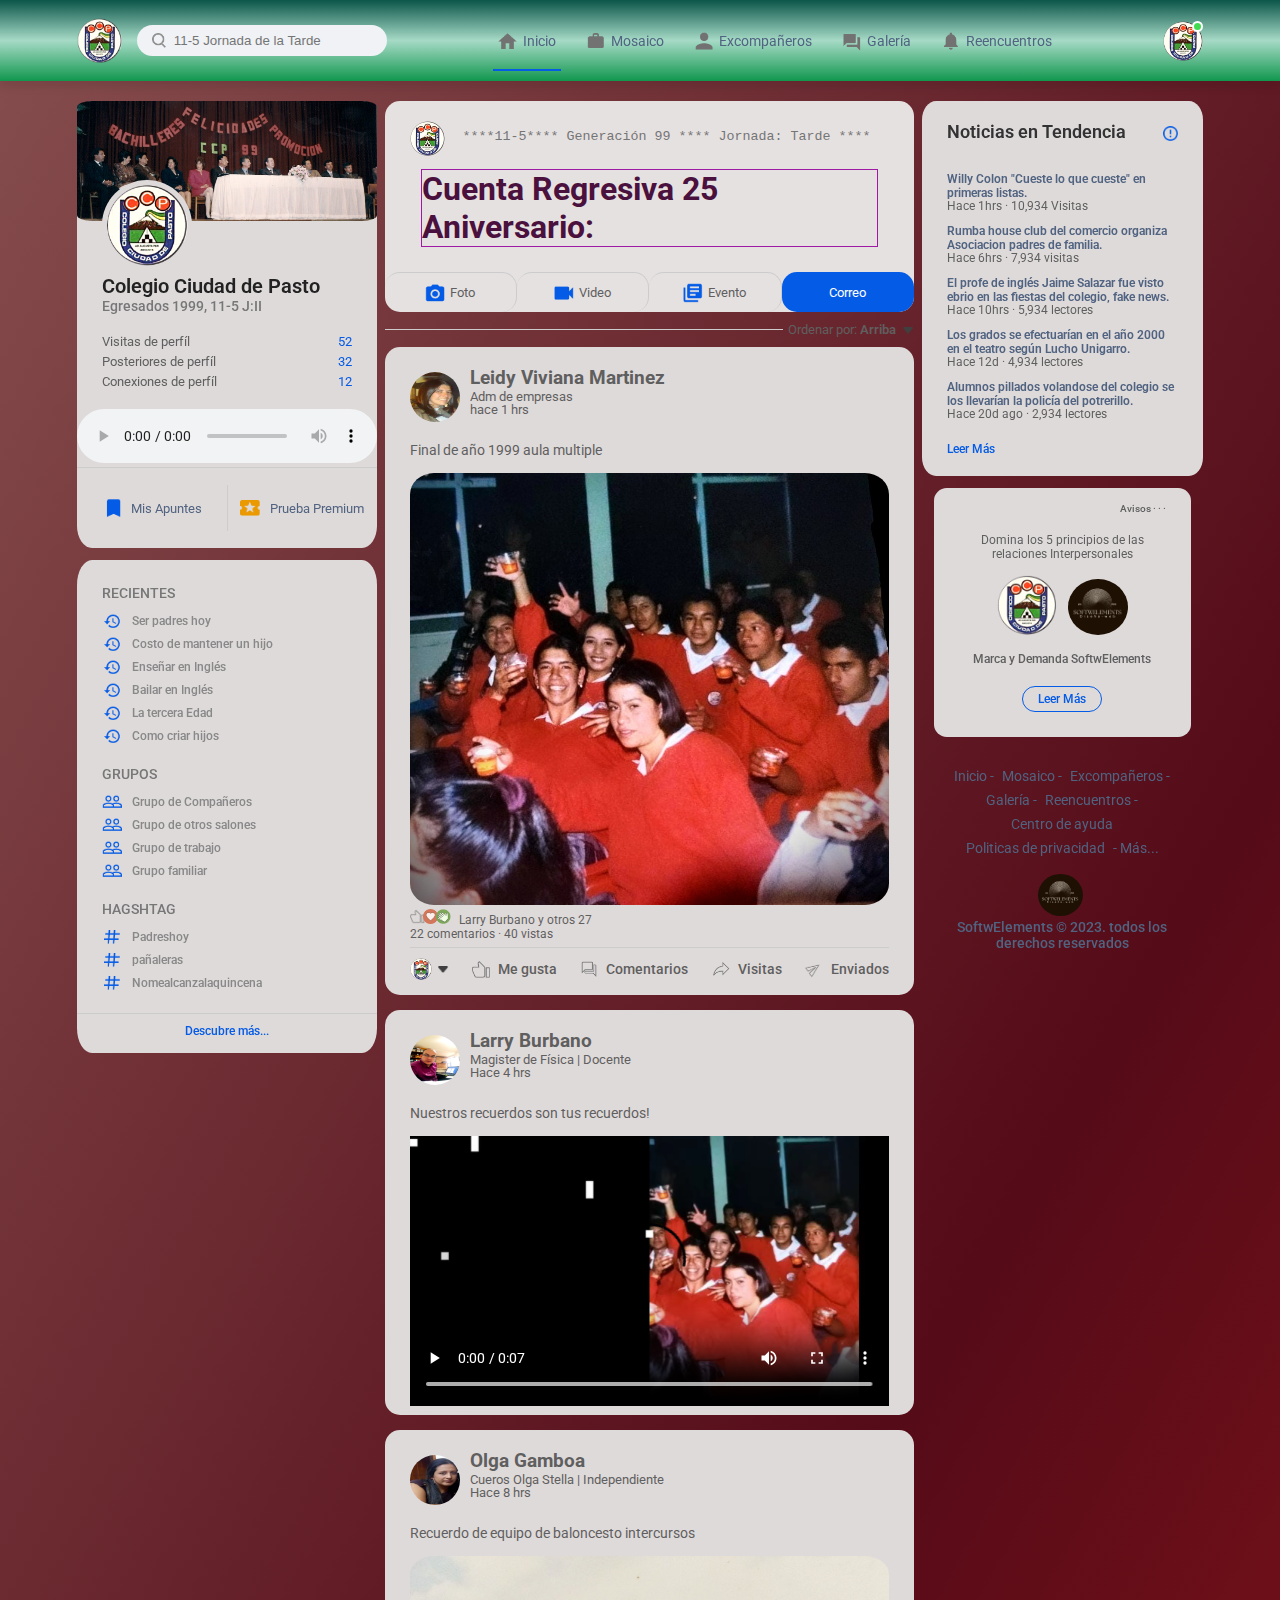
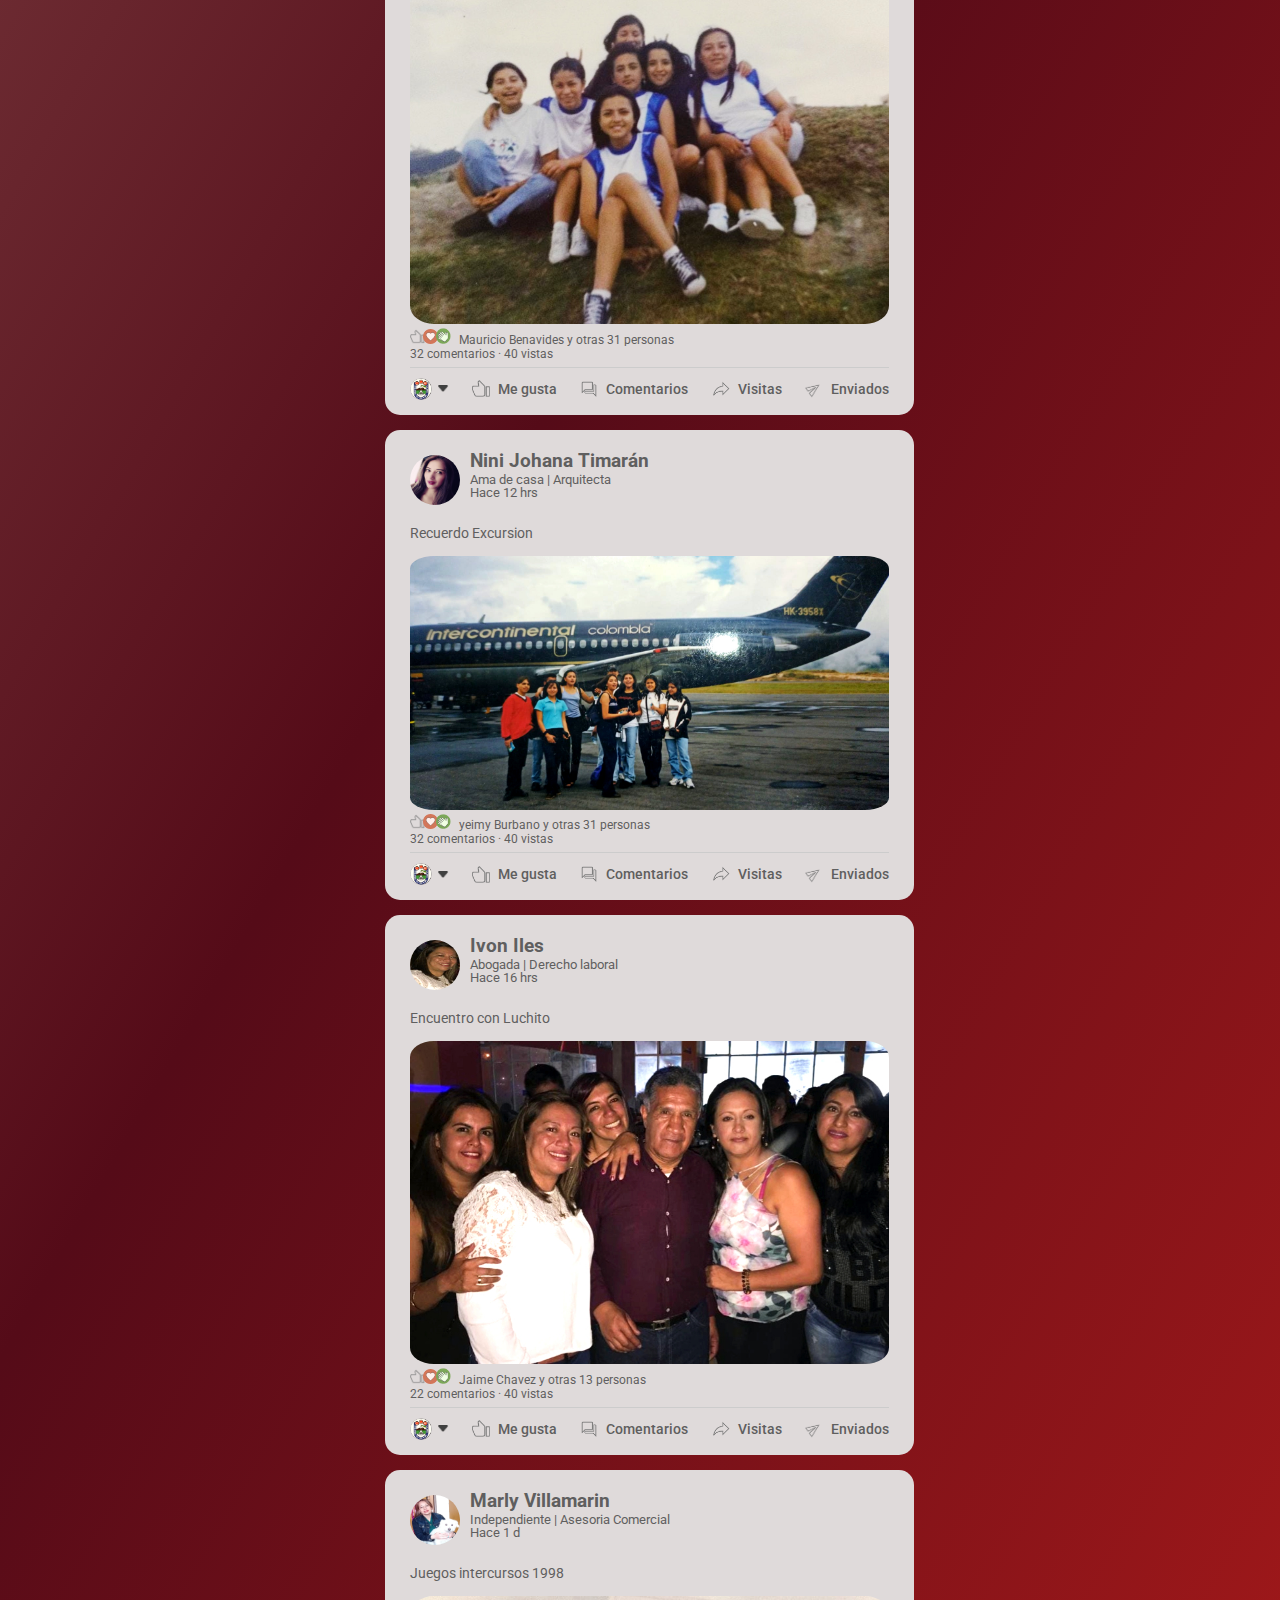
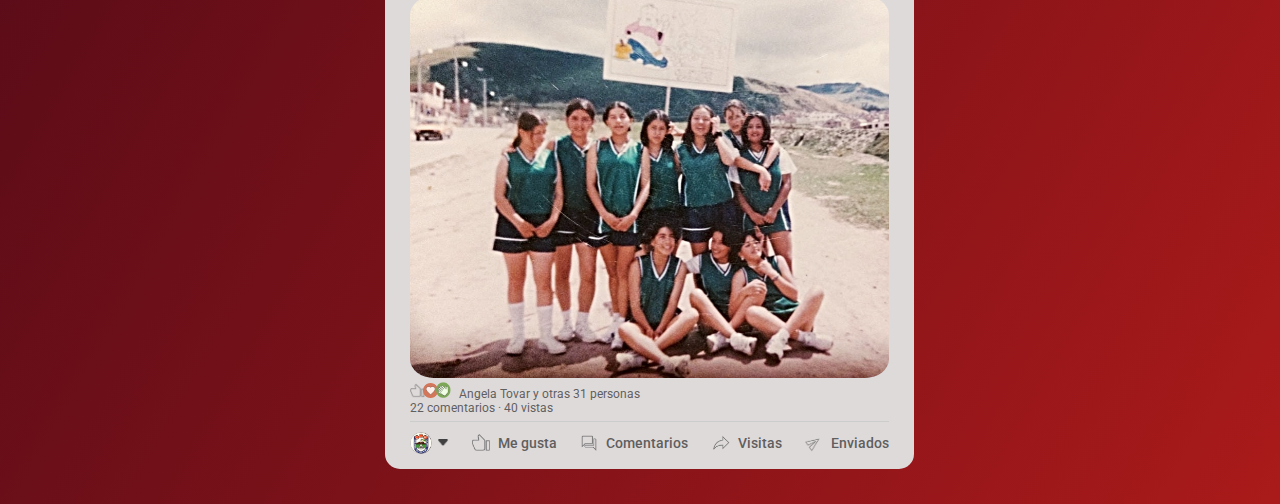
==== index.html @ 916ddb26 "Update index.html" ====
<!DOCTYPE html>
<html lang="es">
<head>
    <meta charset="UTF-8">
    <meta http-equiv="X-UA-Compatible" content="IE=edge">
    <meta name="viewport" content="width=device-width, initial-scale=1.0">
    <title>Egresados CCP'99</title>
    <link rel="icon" href="images/logoccp1.png">
    <link rel="stylesheet" href="style.css">
</head>
<body>
    
    <!------------inicio navegador--------->

    <nav class="navbar">
        <div class="navbar-left">
            <a href="index.html" class="logo"><img src="images/logoccp1.png"></a>

           <div class="search-box">
            <img src="icons/search.png">
            <input type="text" placeholder="11-5 Jornada de la Tarde">
           </div>

        </div>
        <div class="navbar-center">
            <ul>
                <li><a href="#" class="active-link"><img src="icons/home.png"><span>Inicio</span></a></li>
                <li><a href="mosaico.html"><img src="icons/jobs.png"><span>Mosaico</span></a></li>
                <li><a href="excompañeros.html"><img src="icons/network.png"><span>Excompañeros</span></a></li>
                <li><a href="galeria.html" ><img src="icons/message.png"><span>Galería</span></a></li>
                <li><a href="encuentros.html"><img src="icons/notification.png"><span>Reencuentros</span></a></li>
            </ul>
        </div>
        <div class="navbar-right">
            <div class="online">
                <img src="images/logoccp1.png" class="nav-profile-img" onclick="toogleMenu()">
            </div> 
        </div>

        <!----- profile-drop-down-menu------------------->

        <div class="profile-menu-wrap" id="profileMenu">
            <div class="profile-menu">
                <div class="user-info">
                    <img src="images/logoccp1.png">
                    <div>
                        <h3>Egresados CCP 1999</h3>
                        <a href="profile.html">Desarollador</a>
                    </div>
                </div>
                <hr>
                <a href="#" class="profile-menu-link">
                    <img src="icons/feedback.png">
                    <p>Dar una Opinión</p>
                    <span>></span>
                </a>
                <a href="#" class="profile-menu-link">
                    <img src="icons/setting.png">
                    <p>Configuración y Privacidad</p>
                    <span>></span>
                </a>
                <a href="#" class="profile-menu-link">
                    <img src="icons/help.png">
                    <p>Ayuda y Soporte</p>
                    <span>></span>
                </a>
                <a href="#" class="profile-menu-link">
                    <img src="icons/display.png">
                    <p>Diseño y Accesibilidad</p>
                    <span>></span>
                </a>
                <a href="https://www.google.com/webhp?hl=es-419&sa=X&ved=0ahUKEwje_rmX6YeAAxVogIQIHQovCtcQPAgI" class="profile-menu-link">
                    <img src="icons/logout.png">
                    <p>Salír</p>
                    <span>></span>
                </a>
            </div>
        </div>




    </nav>

    <!---------final de navegador-->

    <div class="container">

    <!---------left sidebar----------------------------------------------->    
        <div class="left-sidebar">
          <div class="sidebar-profile-box">
            <img src="images/Screenshot 2023-06-23 4.11.13 PM.png" width="100%">
            <div class="sidebar-profile-info">
                <img src="images/logoccp1.png">
                <h1>Colegio Ciudad de Pasto</h1>
                <h3>Egresados 1999, 11-5 J:II</h3>
                <ul>
                    <li> Visitas de perfíl <span>52</span></li>
                    <li> Posteriores de perfíl <span>32</span></li>
                    <li> Conexiones de perfíl <span>12</span></li>
                </ul>
            </div>

             <audio controls src="images/y2mate.com - Willie Colón  Cueste lo que cueste.mp3"></audio>

             

            <div class="sidebar-profile-link">
                <a href="#"> <img src="icons/items.png">Mis Apuntes</a>
                <a href="#"> <img src="icons/premium.png">Prueba Premium</a>
            </div>
          </div>
            <div class="sidebar-activity" id="sidebarActivity">
                <h3>RECIENTES</h3>
                <a href="#"> <img src="icons/recent.png">Ser padres hoy</a>
                <a href="#"> <img src="icons/recent.png">Costo de mantener un hijo</a>
                <a href="#"> <img src="icons/recent.png">Enseñar en Inglés</a>
                <a href="#"> <img src="icons/recent.png">Bailar en Inglés</a>
                <a href="#"> <img src="icons/recent.png">La tercera Edad</a>
                <a href="#"> <img src="icons/recent.png">Como criar hijos</a>
                <h3>GRUPOS</h3>
                <a href="#"> <img src="icons/group.png">Grupo de Compañeros</a>
                <a href="#"> <img src="icons/group.png">Grupo de otros salones</a>
                <a href="#"> <img src="icons/group.png">Grupo de trabajo</a>
                <a href="#"> <img src="icons/group.png">Grupo familiar</a>
                 <h3>HAGSHTAG</h3>
                 <a href="#"> <img src="icons/hashtag.png">Padreshoy</a>
                 <a href="#"> <img src="icons/hashtag.png">pañaleras</a>
                 <a href="#"> <img src="icons/hashtag.png">Nomealcanzalaquincena</a>
                 <div class="discover-more-link">
                    <a href="#">Descubre más...</a>
                 </div>
            </div>

            <p id="showMoreLink" onclick="toggleActivity()"> Mostrar Mas <b>+</b></p>

        </div>
      <!---------center content-----------------------------------------------> 

        <div class="main-content">
             
           <div class="create-post">
            <div class="create-post-input">
                <img src="images/logoccp1.png">
                <textarea rows="2" placeholder=" ****11-5**** Generación 99 **** Jornada: Tarde ****"></textarea>
            </div>


              <div class="clock">
            <h1>Cuenta Regresiva 25 Aniversario: <span id="clock"></span> </h1></div>
            

            <div class="create-post-links">
                <li><img src="icons/photo.png">Foto</li>
                <li><img src="icons/video.png">Video</li>
                <li><img src="icons/event.png">Evento</li>
                <li>Correo</li> 
            </div>
           </div>
           <div class="sort-by">
            <hr>
            <p>Ordenar por: <span>Arriba <img src="icons/down-arrow.png"></span></p>
           </div>

           <!-------------------Posteos--------------->

        <div class="post">
            <div class="post-author">
                <img src="images/Screenshot 2023-07-11 5.38.29 PM.png">
                <div>
                    <h3>Leidy Viviana Martinez</h3>
                    <small>Adm de empresas</small>
                    <small>hace 1 hrs</small>
                </div>
            </div>
            <p> Final de año 1999 aula multiple</p>
            <img src="galeria/IMG-20230705-WA0066 (1).jpg" width="100%" height="60%">
            <div class="post-stats">
                <img src="icons/thumbsup.png">
                <img src="icons/love.png">
                <img src="icons/clap.png">
                <span class="liked-users">Larry Burbano y otros 27</span>
                <div>
                    <span>22 comentarios &middot; 40 vistas</span>
                </div>
            </div>
            <div class="post-activity">
                <div>
                    <img src="images/logoccp1.png" class="post-activity-user-icon">
                    <img src="icons/down-arrow.png" class="post-activity-arrow-icon">
                </div>
                 <div class="post-activity-link">
                    <img src="icons/like.png">
                    <span>Me gusta</span>
                 </div>
                 <div class="post-activity-link">
                    <img src="icons/comment.png">
                    <span>Comentarios</span>
                 </div>
                 <div class="post-activity-link">
                    <img src="icons/share.png">
                    <span>Visitas</span>
                 </div>
                 <div class="post-activity-link">
                    <img src="icons/send.png">
                    <span>Enviados</span>
                 </div>
            </div>
        </div>


            <div class="post">
                <div class="post-author">
                    <img src="images/WhatsApp Image 2023-07-18 at 2.23.22 PM.jpeg">
                    <div>
                        <h3>Larry Burbano</h3>
                        <small> Magister de Física | Docente</small>
                        <small> Hace 4 hrs</small>
                    </div>
                </div>
                <p>Nuestros recuerdos son tus recuerdos!</p>
                <video src="images/bkJHKlkLCyo8UkdgCzE___1.mp4" controls loop width="100%" height="100%">
                <div class="post-stats">
                    <img src="icons/thumbsup.png">
                    <img src="icons/love.png">
                    <img src="icons/clap.png">
                    <span class="liked-users"> Mauricio Benavides y otras 31 personas</span> 
                    <div>
                        <span>32 comentarios &middot; 40 vistas</span>
                    </div> 
                </div>
    
                 <div class="post-activity">
                    <div>
                        <img src="images/logoccp1.png" class="post-activity-user-icon">
                        <img src="icons/down-arrow.png" class="post-activity-arrow-icon">
                    </div>
                     <div class="post-activity-link">
                        <img src="icons/like.png">
                        <span>Me gusta</span>
                     </div>
                     <div class="post-activity-link">
                        <img src="icons/comment.png">
                        <span>Comentarios</span>
                     </div>
                     <div class="post-activity-link">
                        <img src="icons/share.png">
                        <span>Visitas</span>
                     </div>
                     <div class="post-activity-link">
                        <img src="icons/send.png">
                        <span>Enviados</span>
                     </div>
                 </div>
                </div>




                <div class="post">
                    <div class="post-author">
                        <img src="images/Screenshot 2023-07-11 3.03.22 PM.png">
                        <div>
                            <h3>Olga Gamboa</h3>
                            <small> Cueros Olga Stella | Independiente</small>
                            <small> Hace 8 hrs</small>
                        </div>
                    </div>
                    <p>Recuerdo de equipo de baloncesto intercursos</p>
                    <img src="galeria/fotocurso.jpg" width="100%">
                    <div class="post-stats">
                        <img src="icons/thumbsup.png">
                        <img src="icons/love.png">
                        <img src="icons/clap.png">
                        <span class="liked-users"> Mauricio Benavides y otras 31 personas</span> 
                        <div>
                            <span>32 comentarios &middot; 40 vistas</span>
                        </div> 
                    </div>
        
                     <div class="post-activity">
                        <div>
                            <img src="images/logoccp1.png" class="post-activity-user-icon">
                            <img src="icons/down-arrow.png" class="post-activity-arrow-icon">
                        </div>
                         <div class="post-activity-link">
                            <img src="icons/like.png">
                            <span>Me gusta</span>
                         </div>
                         <div class="post-activity-link">
                            <img src="icons/comment.png">
                            <span>Comentarios</span>
                         </div>
                         <div class="post-activity-link">
                            <img src="icons/share.png">
                            <span>Visitas</span>
                         </div>
                         <div class="post-activity-link">
                            <img src="icons/send.png">
                            <span>Enviados</span>
                         </div>
                     </div>
                    </div>



                    <div class="post">
                        <div class="post-author">
                            <img src="images/Screenshot 2023-07-18 3.44.53 PM.png">
                            <div>
                                <h3>Nini Johana Timarán</h3>
                                <small> Ama de casa | Arquitecta</small>
                                <small> Hace 12 hrs</small>
                            </div>
                        </div>
                        <p> Recuerdo Excursion</p>
                        <img src="galeria/WhatsApp Image 2023-07-17 at 2.13.11 PM (1).jpeg" width="100%">
                        <div class="post-stats">
                            <img src="icons/thumbsup.png">
                            <img src="icons/love.png">
                            <img src="icons/clap.png">
                            <span class="liked-users"> yeimy Burbano y otras 31 personas</span> 
                            <div>
                                <span>32 comentarios &middot; 40 vistas</span>
                            </div> 
                        </div>
            
                         <div class="post-activity">
                            <div>
                                <img src="images/logoccp1.png" class="post-activity-user-icon">
                                <img src="icons/down-arrow.png" class="post-activity-arrow-icon">
                            </div>
                             <div class="post-activity-link">
                                <img src="icons/like.png">
                                <span>Me gusta</span>
                             </div>
                             <div class="post-activity-link">
                                <img src="icons/comment.png">
                                <span>Comentarios</span>
                             </div>
                             <div class="post-activity-link">
                                <img src="icons/share.png">
                                <span>Visitas</span>
                             </div>
                             <div class="post-activity-link">
                                <img src="icons/send.png">
                                <span>Enviados</span>
                             </div>
                         </div>
                        </div>
        
        




                <div class="post">
                    <div class="post-author">
                        <img src="images/Screenshot 2023-07-18 2.27.58 PM.png">
                        <div>
                            <h3>Ivon Iles</h3>
                            <small> Abogada | Derecho laboral</small>
                            <small>Hace 16 hrs</small>
                        </div>
                    </div>
                    <p> Encuentro con Luchito</p>
                    <img src="encuentros/luchoycompas.jpg" width="100%">
                    <div class="post-stats">
                        <img src="icons/thumbsup.png">
                        <img src="icons/love.png">
                        <img src="icons/clap.png">
                        <span class="liked-users"> Jaime Chavez y otras 13 personas</span>  
                        <div>
                            <span>22 comentarios &middot; 40 vistas</span>
                        </div>
                    </div>   
        
                     <div class="post-activity">
                        <div>
                            <img src="images/logoccp1.png" class="post-activity-user-icon">
                            <img src="icons/down-arrow.png" class="post-activity-arrow-icon">
                        </div>
                         <div class="post-activity-link">
                            <img src="icons/like.png">
                            <span>Me gusta</span>
                         </div>
                         <div class="post-activity-link">
                            <img src="icons/comment.png">
                            <span>Comentarios</span>
                         </div>
                         <div class="post-activity-link">
                            <img src="icons/share.png">
                            <span>Visitas</span>
                         </div>
                         <div class="post-activity-link">
                            <img src="icons/send.png">
                            <span>Enviados</span>
                         </div>
                     </div>
                    </div>


                    <div class="post">
                        <div class="post-author">
                            <img src="images/Screenshot 2023-07-11 11.09.49 AM.png">
                            <div>
                                <h3>Marly Villamarin</h3>
                                <small>Independiente | Asesoria Comercial</small>
                                <small> Hace 1 d</small>
                            </div>
                        </div>
                        <p> Juegos intercursos 1998</p>
                        <img src="galeria/IMG-20230628-WA0031 (1).jpg" width="100%">
                        <div class="post-stats">
                            <img src="icons/thumbsup.png">
                            <img src="icons/love.png">
                            <img src="icons/clap.png">
                            <span class="liked-users"> Angela Tovar y otras 31 personas</span>  
                            <div>
                                <span>22 comentarios &middot; 40 vistas</span>
                            </div>
                        </div>
                         <div class="post-activity">
                            <div>
                                <img src="images/logoccp1.png" class="post-activity-user-icon">
                                <img src="icons/down-arrow.png" class="post-activity-arrow-icon">
                            </div>
                             <div class="post-activity-link">
                                <img src="icons/like.png">
                                <span>Me gusta</span>
                             </div>
                             <div class="post-activity-link">
                                <img src="icons/comment.png">
                                <span>Comentarios</span>
                             </div>
                             <div class="post-activity-link">
                                <img src="icons/share.png">
                                <span>Visitas</span>
                             </div>
                             <div class="post-activity-link">
                                <img src="icons/send.png">
                                <span>Enviados</span>
                             </div>
                         </div>
                        </div>


        </div>




        <!---------right sidebar-----------------------------------------------> 
        <div class="right-sidebar">

          <div class="sidebar-news">
            <img src="icons/more.png" class="info-icon">
            <h3> Noticias en Tendencia </h3>
            <a href="#"> Willy Colon "Cueste lo que cueste" en primeras listas.</a>
            <span>Hace 1hrs &middot; 10,934 Visitas</span>

            <a href="#"> Rumba house club del comercio organiza Asociacion padres de familia. </a>
            <span> Hace 6hrs &middot; 7,934 visitas</span>

            <a href="#">El profe de inglés Jaime Salazar fue visto ebrio en las fiestas del colegio, fake news. </a>
            <span> Hace 10hrs &middot; 5,934 lectores</span>

            <a href="#"> Los grados se efectuarían en el año 2000 en el teatro según Lucho Unigarro.</a>
            <span>Hace 12d &middot; 4,934 lectores</span>

            <a href="#"> Alumnos pillados volandose del colegio se los llevarían la policía del potrerillo.</a>
            <span> Hace 20d ago &middot; 2,934 lectores</span>

            <a href="#" class="read-more-link">Leer Más</a>
          </div>

          <div class="sidebar-adq">
            <small>Avisos &middot; &middot; &middot; </small>
            <p>Domina los 5 principios de las relaciones Interpersonales</p>
            <div>
                <img src="images/logoccp1.png">
                <img src="images/Logosoftwelements.png">
            </div>
            <b>Marca y Demanda SoftwElements</b>
            <a href="#" class="ad-link">Leer Más</a>
          </div>

          <div class="sidebar-useful-links">
            <a href="index.html">Inicio -</a>
            <a href="mosaico.html">Mosaico -</a>
            <a href="excompañeros.html">Excompañeros -</a>
            <a href="galeria.html">Galería -</a>
            <a href="encuentros.html">Reencuentros -</a>
            <a href="#">Centro de ayuda</a>
            <a href="#">Politicas de privacidad </a>
            <a href="#">- Más...</a>

            <div class="copyright-msg">
               <a href="profile.html"> <img src="images/Logosoftwelements.png">
                <p>SoftwElements &#169; 2023. todos los derechos reservados</p></a>
            </div>
          </div>

        </div>

    </div>

    <script src="main.js"></script>

    <script>
        let profileMenu = document.getElementById("profileMenu");
        function toogleMenu(){
            profileMenu.classList.toggle("open-menu");
        }
    </script>

    <script>
        let sideActivity = document.getElementById("sidebarActivity");
        let moreLink = document.getElementById("showMoreLink");

        function toggleActivity(){
            sideActivity.classList.toggle("open-activity");

            if (sideActivity.classList.contains("open-activity")){
                moreLink.innerHTML = "Mostrar menos <b>-</b>";
            }else{
                moreLink.innerHTML = "Mostrar mas <b>+</b>";
            }
        }
    </script>

    
</body>
</html>
---- style.css ----
@import url('https://fonts.googleapis.com/css2?family=Caramel&family=Caveat:wght@400;600;700&family=Charm:wght@400;700&family=Dancing+Script:wght@400;500;600;700&family=Montserrat:ital,wght@1,400;1,500;1,600;1,700&family=Pinyon+Script&family=Poppins:ital,wght@0,200;0,300;0,400;0,500;0,700;1,800&family=Roboto:wght@100;300;400;500;700;900&display=swap');

*{
    margin: 0;
    padding: 0;
    box-sizing: border-box;
}

body{
    background-image: url(./images/logoccp.png);
    background-position: center center;
    background-repeat: no-repeat;
    background-attachment: fixed;
    background: linear-gradient(120deg, rgb(134, 78, 78), rgb(85, 11, 24), rgb(170, 26, 26));
    color: #5f5f5f;
    font-family: 'Roboto', sans-serif;
}

a{
    text-decoration: none;
    color: #5f5f5f;
}

/* ---------- navegador inicio------------------------------------------------------------------------------*/

.navbar{
    display: flex;
    align-items: center;
    justify-content: space-between;
    background: linear-gradient(180deg,  rgb(11, 85, 73), rgb(166, 218, 198), rgb(17, 151, 78));
    /*background: #60ad80;*/
    padding: 6px 6%;
    position: sticky;
    z-index: 100;
    box-shadow: 0 5px 10px rgba(0, 0, 0, 0.1);
}

.logo img{
    width: 45px;
    margin-right: 15px;
    display: block;
}

.navbar-center ul li{
    display: inline-block;
    list-style: none;
}

.navbar-center ul li a{
    display: flex;
    align-items: center;
    font-size: 14px;
    margin: 5px 8px;
    padding-right: 5px;
    position: relative;
}
.navbar-center ul li a img{
    width: 30px;
}

.navbar-center ul li a::after{
    content: '';
    width: 0;
    height: 2px;
    background: #045be6;
    position: absolute;
    bottom: -15px;
    transition: width 0.3s;
}

.navbar-center ul li a:hover::after,
.navbar-center ul li a.active-link::after
{
    width: 100%;
}

.nav-profile-img{
    width: 40px;
    border-radius: 50%;
    display: block;
    cursor: pointer;
    position: relative;
}

.online{
    position: relative;
}

.online::after{
    content: '';
    width: 7px;
    height: 7px;
    border: 2px solid #fff;
    border-radius: 50%;
    right: 0;
    top: 0;
    background: #41db51;
    position: absolute;
}

.search-box{
    background: #f0f2f5;
    width: 250px;
    border-radius: 20px;
    display: flex;
    align-items: center;
    padding: 0 15px;
}

.navbar-left{
    display: flex;
    align-items: center;
}

.search-box img{
    width: 14px;
}

.search-box input{
    width: 100%;
    background: transparent;
    padding: 8px;
    outline: none;
    border: 0;
}

/*   --------navegador final------------------------------------------------------------------------*/


.container{
    padding: 20px 6%;
    display: flex;
    flex-wrap: wrap;
    justify-content: space-between;
}

/*------------ left-sidebar--------------------------------------------------------------------------*/

.left-sidebar{
    flex-basis: 25%;
    align-self: flex-start;
    position: sticky;
    top: 15px;
    
}
.sidebar-profile-box{
    background: #dfdada;
    border-radius: 5%;
}
.sidebar-profile-info{
    padding: 0 25px;
}
.sidebar-profile-info img{
    width: 90px;
    border-radius: 50%;
    background: #dfdada;
    padding: 4px;
    margin-top: -45px;
}
.sidebar-profile-info h1{
    font-size: 20px;
    font-weight: 600;
    color: #222;
}
.sidebar-profile-info h3{
    font-size: 14px;
    font-weight: 500;
    color: #777;
}
.sidebar-profile-info ul{
    list-style: none;
    margin: 20px 0;
}
.sidebar-profile-info ul li{
    width: 100%;
    margin: 5px 0;
    font-size: 13px;
}
.sidebar-profile-info ul li span{
    float: right;
    color: #045be6;
}
.sidebar-profile-link{
    display: flex;
    align-items: center;
    border-top: 1px solid #ccc;
    
}
.sidebar-profile-link a:hover{
    background: #999191;
    border-radius: 15px;
}
.sidebar-profile-link a{
    flex-basis: 50%;
    display: flex;
    align-items: center;
    justify-content: center;
    padding: 15px 0;
    font-size: 13px;
    border-left: 1px solid #ccc;
}
.sidebar-profile-link a:first-child{
    border-left: 0;
}
.sidebar-profile-link a img{
    width: 20px;
    margin-right: 10px;
}
.sidebar-activity{
    background: #dfdada;
    padding: 5px 25px;
    margin: 12px 0;
    border-radius: 5%;
}
.sidebar-activity h3{
    color: #777;
    font-size: 14px;
    font-weight: 500;
    margin: 20px 0 10px;
}
.sidebar-activity a{
    display: flex;
    align-items: center;
    font-size: 12px;
    font-weight: 500;
    color: #888;
    margin: 3px 0;
}
.sidebar-activity a img{
    width: 20px;
    margin-right: 10px;
}
.discover-more-link{
border-top: 1px solid #ccc;
text-align: center;
margin-top: 20px;
margin-left: -25px;
margin-right: -25px;
}
.discover-more-link a{
    color: #045be6;
    display: inline-block;
    margin: 10px 0;
}


/* ----------right-sidebar-------------------------------------------------------------------------------*/

.right-sidebar{
    flex-basis: 25%;
    align-self: flex-start;
    position: sticky;
    top: 15px;
    
}
.sidebar-news{
    border-radius: 5%;
    background: #dfdada;
    padding: 10px 25px;
}
.info-icon{
    width: 15px;
    float: right;
    margin-top: 15px; 
}
.sidebar-news h3{
    font-size: 18px;
    font-weight: 600;
    color: #333;
    margin: 10px 0 30px;
}
.sidebar-news a{
    display: block;
    font-size: 12px;
    font-weight: 600;
    margin-top: 10px;
    margin-bottom: -5px;
}
.sidebar-news span{
    font-size: 12px;
}
.sidebar-news .read-more-link{
color: #045be6;
font-weight: 500;
margin: 20px 0 10px;
}
.sidebar-adq{
    background: #dfdada;
    padding: 15px 25px;
    text-align: center;
    margin: 12px;
    font-size: 12px;
    border-radius: 5%;
}
.sidebar-adq img{
    width: 60px;
    border-radius: 50%;
    margin: 4px;
}
.sidebar-adq small{
    float: right;
    font-weight: 500;
}
.sidebar-adq p{
    margin-top: 30px;
    margin-bottom: 10px;
}
.sidebar-adq b{
    display: block;
    font-weight: 500;
    margin-top: 10px;
}
.ad-link{
    display: inline-block;
    border: 1px solid #045be6;
    border-radius: 30px;
    padding: 5px 15px;
    color: #045be6;
    font-weight: 500;
    margin: 20px auto 10px;
}
.ad-link:hover{
    background:#045be6 ;
    color: #fff;
}
.sidebar-useful-links{
    padding: 15px 25px;
    text-align: center;
}
.sidebar-useful-links a{
    display: inline-block;
    font-size: 14px;
    margin: 4px 2px;
}
.copyright-msg{
    display: flex;
    align-items: center;
    justify-content: center;
    font-size: 12px;
    margin-top: 10px;
    font-weight: 500;
}
.copyright-msg img{
width: 45px;
margin-right: 3px;
border-radius: 50%;
}

/* ---------- main-content ---------------------------------------------------------------------*/

.main-content{
    flex-basis: 47%;
}
.create-post{
    background: #e6e1e1;
    border-radius: 15px;
}
.create-post-input{
    padding: 20px 25px 10px;
    display: flex;
    align-items: flex-start;
}
.create-post .clock{
    align-items: center;
    justify-content: center;
    margin-left: 36px; 
    margin-right: 36px; 
    color: rgb(75, 17, 62);
    margin-bottom: 25px;
    border: 1px solid #a019a5;
}

.create-post .clock h1 span{
       margin-left: 45px;
       align-items: center;
       justify-content: center;
       color: #361717;
}
.create-post-input img{
    width: 35px;
    border-radius: 50%;
    margin-right: 10px;
}
.create-post-input textarea{
    width: 100%;
    border: 0;
    outline: 0;
    resize: none;
    background: transparent;
    margin-top: 8px;
}
::placeholder{
    font-weight: 500;
}
.create-post-links{
    display: flex;
    align-items: flex-start;
}
.create-post-links li{
    list-style: none;
    border-top: 1px solid #ccc;
    border-right: 1px solid #ccc;
    flex-basis: 25%;
    height: 40px;
    font-size: 13px;
    display: flex;
    align-items: center;
    justify-content: center;
    cursor: pointer;
    border-radius: 15px;
}
.create-post-links li img{
    width: 20px;
    height: 20px;
    margin-right: 5px;
}
.create-post-links li:last-child{
    background: #045be6;
    color: #fff;
    border-top: 0;
    border-right: 0;
    border-radius: 15px;
}
.create-post-links li:hover{
    background: #045be6;
    color: #fff;
}
.sort-by{
    display: flex;
    align-items: center;
    margin: 10px 0;
}
.sort-by hr{
    flex: 1;
    border: 0;
    height: 1px;
    background: #ccc;
}
.sort-by p{
    font-size: 13px;
    padding-left: 5px;
}
.sort-by p span{
    font-weight: 600;
    cursor: pointer;
}
.sort-by p span img{
    width: 12px;
    margin-left: 3px;
}
.post{
    background: #dfdada;
    padding: 20px 25px 5px;
    margin: 5px 0 15px;
    border-radius: 15px;
}
.post-author{
    display: flex;
    align-items: flex-start;
    margin-bottom: 20px;
}
.post-author img{
    height: 50px;
    width: 50px;
    border-radius: 60%;
    margin-right: 10px;
    margin-top: 5px;
}
.post-author video{
    height: 50px;
    width: 50px;
    border-radius: 60%;
    margin-right: 10px;
    margin-top: 5px;
}
.post-author h1{
    font-size: 18px;
    font-weight: 600;
    color: #333;
}
.post-author small{
    display: block;
    margin-bottom: -2px;
}
.post p{
    font-size: 14px;
    margin-bottom: 15px;
}
.post-stats{
    display: wrap;
    /*flex-wrap: wrap;*/
    align-items: center;
    justify-content: space-between;
    font-size: 12px;
    border-bottom: 1px solid #ccc;
    padding-bottom: 6px;
}
.post-stats div{
    display: flex;
    align-items: center;
}
.post-stats img{
    width: 15px;
    margin-right: -5px;
}
.liked-users{
    margin-left: 10px;
}
.post-activity{
    display: flex;
    align-items: center;
    justify-content: space-between;
    padding: 10px 0;
    font-size: 14px;
    font-weight: 500;
}
.post-activity div{
    display: flex;
    align-items: center;
}
.post-activity-user-icon{
    width: 22px;
    border-radius: 50%;
}
.post-activity-arrow-icon{
    width: 12px;
    margin-left: 5px;
}
.post-activity-link img{
    width: 18px;
    margin-right: 8px;
}
/* ----------Profile-drop-down-menu--------------------------------------------------------------------*/


.profile-menu-wrap{
    position: absolute;
    top: 100%;
    right: 5%;
    width: 320px;
    max-height: 0;
    overflow: hidden;
    transition: max-height 0.5s;
}

.profile-menu-wrap.open-menu{
    max-height: 400px;
}

.profile-menu{
    background: #202020;
    background: #dfdada;
    padding: 20px;
    margin: 10px;
    border-radius: 5%;
}
.user-info{
    display: flex;
    align-items: center;
}
.user-info img{
    width: 50px;
    border-radius: 50%;
    margin-right: 15px;
}
.user-info h3{
    font-weight: 500;
    margin-bottom: -7px;
}
.user-info a{
    color: #5b759e;
    font-size: 13px;
    margin-top: 6px;
    margin-right: 5px;
}
.profile-menu hr{
    border: 0;
    height: 1px;
    width: 100%;
    background: #fff;
    margin: 15px 0 10px;
}
.profile-menu-link{
    display: flex;
    align-items: center;
    color: #615d5d;
    margin: 12px 0;
    font-size: 14px;
}
.profile-menu-link p{
    width: 100%;
}
.profile-menu-link img{
    width: 35px;
    border-radius: 50%;
    margin-right: 15px;
}


/* ---------------Profile--page-----------------------*/

.profile-main{
    flex-basis: 73%;
}
.profile-sidebar{
    flex-basis: 25%;
    align-self: flex-start;
    position: sticky;
    top: 73px;
    
}
.profile-container{
    background: #dfdada;
    border-radius: 30px;
}
.profile-container-inner{
    padding: 0 4% 10px;
}
.profile-pic{
    width: 150px;
    border-radius: 50%;
    margin-top: -75px;
    padding: 5px;
    background: #dfdada;
}
.profile-container h1{
    font-size: 28px;
    font-weight: 600;
    color: #222;
}
.profile-container b{
    font-weight: 500;
}
.profile-container p{
    margin-top: 5px;
}
.profile-container p a{
    color: #045be6;
    font-weight: 500;
}
.mutual-connection{
    display: flex;
    align-items: center;
    margin: 20px 0;
    
}
.mutual-connection img{
    width: 30px;
    border-radius: 50%;
    margin-right: 5px;
}
.profile-btn{
    margin: 20px 0;
}
.profile-btn a{
    display: inline-flex;
    align-items: center;
    background: #e4e6eb;
    padding: 6px 15px;
    border-radius: 4px;
    margin-right: 10px;
    border: 1px solid #777;
}
.profile-btn a img{
    width: 18px;
    margin-right: 5px;
}
.profile-btn .primary-btn{
background: #045be6;
background: #dfdada;
border: 1px solid #777;
}
.profile-btn a:hover{
    background: #045be6;
    color: #fff;
}
.profile-descripcion{
    background: #dfdada;
    padding: 20px 4% 30px;
    margin: 12px 0;
    border-radius: 15px;
}
.profile-descripcion h2{
    color: #333;
    margin: 10px 0 20px;
    font-weight: 600;
}
.see-more-link{
    display: block;
    text-align: right;
    font-size: 15px;
}
.profile-desc-row{
    display: flex;
    align-items: flex-start;
    margin:  20px 0;
}
.profile-desc-row img{
    width: 50px;
    margin-right: 25px;
    margin-top: 5px;
}
.profile-desc-row div{
    width: 100%;
}
.profile-desc-row h3{
    font-size: 18px;
    font-weight: 600;
    color: #333;
}
.profile-desc-row b{
    display: block;
    font-weight: 500;
    font-size: 15px;
}
.profile-desc-row p{
    margin-top: 15px;
}
.profile-desc-row hr{
    border: 0;
    border-bottom: 1px solid #999;
    margin: -1px;
    margin-top: 5px;
}
.experience-link{
    display: flex;
    align-items: center;
    justify-content: center;
    padding-top: 20px;
    font-weight: 500;
}
.experience-link img{
    width: 20px;
    margin-left: 8px;
}
.skills-btn{
    display: inline-block;
    margin: 10px 5px;
    padding: 6px 18px;
    border: 1px solid #777;
    border-radius: 30px;
    font-size: 12px;
    font-weight: 500;
}
.language-btn{
    display: inline-block;
    margin: 10px 5px;
    padding: 6px 18px;
    background: #e4e6eb;
    font-size: 12px;
    font-weight: 500; 
}

/*---------profile-right-sidebar--------------------------*/

.profile-sidebar .sidebar-adq{
    margin: 0;
}
.sidebar-people{
    background: #dfdada;
    padding: 15px 25px;
    margin: 12px 0;
    font-size: 12px;
    margin-top: 0;
    border-radius: 10px;
}
.sidebar-people h3{
    font-size: 16px;
    font-weight: 600;
    margin: 10px 0 20px;
}
.sidebar-people-row{
    display: flex;
    align-items: flex-start;
    margin: 6px 0;
    margin-top: 10px;
}
.sidebar-people-row img{
    width: 40px;
    border-radius: 50%;
    margin-right: 8px;
    margin-top: 5px;
}
.sidebar-people-row h2{
    font-weight: 500;
    font-size: 16px;
}
.sidebar-people-row a{
    display: inline-block;
    margin: 10px 0;
    padding: 5px 25px;
    border: 1px solid #5f5f5f;
    border-radius: 30px;
    font-weight: 500;
}
.sidebar-people-row a:hover{
    background: #045be6;
    color: #fff;
}
.profile-footer{
    padding: 0 6% 30px;
}
.profile-footer .sidebar-useful-links{ 
    align-items: center;
    text-align: center;
    padding: 0;
}
.profile-footer {
    justify-content: flex-start;
}
.copyright-msg{
    display: flex;
    align-items: center;
    justify-content: center;
    font-size: 12px;
    margin-top: 10px;
    font-weight: 500;
}
.copyright-msg img{
width: 45px;
margin-right: 3px;
border-radius: 50%;
}

#showMoreLink{
    display: none;
}

/*---------------mosaico---------------*/

.mosaico{
    border: 5px solid #534b02;
    justify-content: flex-start;
    margin-bottom: 50px;
    margin-top: 15px;
    border-radius: 10px;
}

.mosaico a{
    color: #3c5174;
    text-align: center;
    align-items: center;
    font-size: 12px;
}

.titulo-mosaico{
    display: grid;
    place-items: center;
    color: #3b0f24;
}
.galeria{
   display: grid;
   grid-template-columns: repeat(auto-fit,minmax(240px, 1fr));
   
}
.galeria img{
    cursor: pointer;
    margin-top: 30px;
    margin-left: 5px;
    height: 250px;
    width: 200px;
    border: groove 7px rgb(58, 45, 12);
    transition: .2s linear;
}
.galeria img:hover{
    transform: scale(1.1);
}

/*-----------Excompa-------------------------------------*/

.titulo-mosaico2, a{
    display: grid;
    place-items: center;
    color: #506380;
    margin-bottom: 12px;
    margin-top: 12px;
}
img{
    width: 100%;
    height: 100%;
    border-radius: 5%;
}
.row{
    display: flex;
    padding: 15px;
    margin-top: 15px;
    margin-bottom: 15px;
}
.column{
    flex: 25%;
    padding: 15px;
    
}
.column img{
    margin-top: 5px;
    transition: .2s linear;
    margin-bottom: 10px;
}
.column img:hover{
    transform: scale(1.1); 
}

/*------galeria responsive--------*/

.row .pop-image{
    position: fixed;
    top: 0; left: 0;
    background: rgba(0,0,0,.9);
    height: 100%;
    width: 100%;
    z-index: 100;
    display: none;
}
.row .pop-image span{
    position: absolute;
    top: 0;
    right: 35px;
    font-size: 60px;
    /*font-weight: bolder;*/
    color: #fff;
    cursor: pointer;
}
.row .pop-image img{
    position: absolute;
    top: 50%;
    left: 50%;
    transform: translate(-50%, -50%);
    border: 2px solid #a09e9e;
    border-radius: 10%;
    width: 800px;
    object-fit: cover;
}


/*--------------------logo circular profile------------*/


.circlep {
    position: relative;
    width: 210px;
    height: 210px;
    border-radius: 50%;
    background-color: rgba(37, 18, 1, 0.904);
    display: flex;
    justify-content: center;
    align-items: center;
    margin-bottom: 15px;
    margin-left: 340px;
}

.logop {
    position: absolute;
    width: 150px;
    height: 150px;
    background: url(images/Logosoftwelements.png);
    background-size: cover;
    border-radius: 50%;
}

.textp {
    font-family: consolas;
    color: rgb(253, 245, 248);
    position: absolute;
    width: 100%;
    height: 100%;
    animation: rotateText 10s linear infinite;
}

@keyframes rotateText{
    0%{
        transform: rotate(360deg);
    }
    100%{
        transform: rotate(0deg);
    }
}

.textp span {
position: absolute;
left: 50%;
font-size: 1.2em;
transform-origin: 0 100px;
}



/* ---------------Media Query pantalla chica-------------------*/

@media (max-width:780px) {
    .row .pop-image img{
        width: 75%;
        height: 40%;
    }
}


@media only screen and (max-width: 600px){
    .search-box{
        background: transparent;
        width: auto;
        padding: 0;
    }
    .search-box input{
        width: 0;
        padding: 0;
    }
    .navbar-center ul li a span{
        display: none;
    }
    .navbar-center ul li a{
        padding-right: 0;
        margin: 5px;
    }
    .nav-profile-img{
        width: 30px;
    }
    .container{
        padding: 15px 3%;
    }
    .left-sidebar, .right-sidebar{
        flex-basis: 100%;
        position: relative;
        top: unset;
    }
    .main-content {
        flex-basis: 100%;
    }
    .clock{
        font-size: 8px;
        margin-bottom: 10px;
    }
    .post-stats div{
        margin: 2px 0;
    }
    .post-activity-link span{
        display: none;
    }
    .post-activity-link img{
        margin-right: 0;
    }
    .profile-main, .profile-sidebar{
        flex-basis: 100%;
    }
    .profile-container{
        font-size: 14px;
    }
    .profile-pic{
        width: 100px;
        margin-top: -50px;
    }
    .profile-descripcion{
        font-size: 14px;
    }
    #showMoreLink{
        display: block;
        width: fit-content;
        margin: 10px auto;
        font-size: 14px;
        cursor: pointer;
    }
    .sidebar-activity{
        display: none;
    }
    .sidebar-activity.open-activity{
        display: block;
    }
     .column {
        width: 25px;
        font-size: 8px;
     }
     .circlep{
        margin: 15%;
     }
    
}
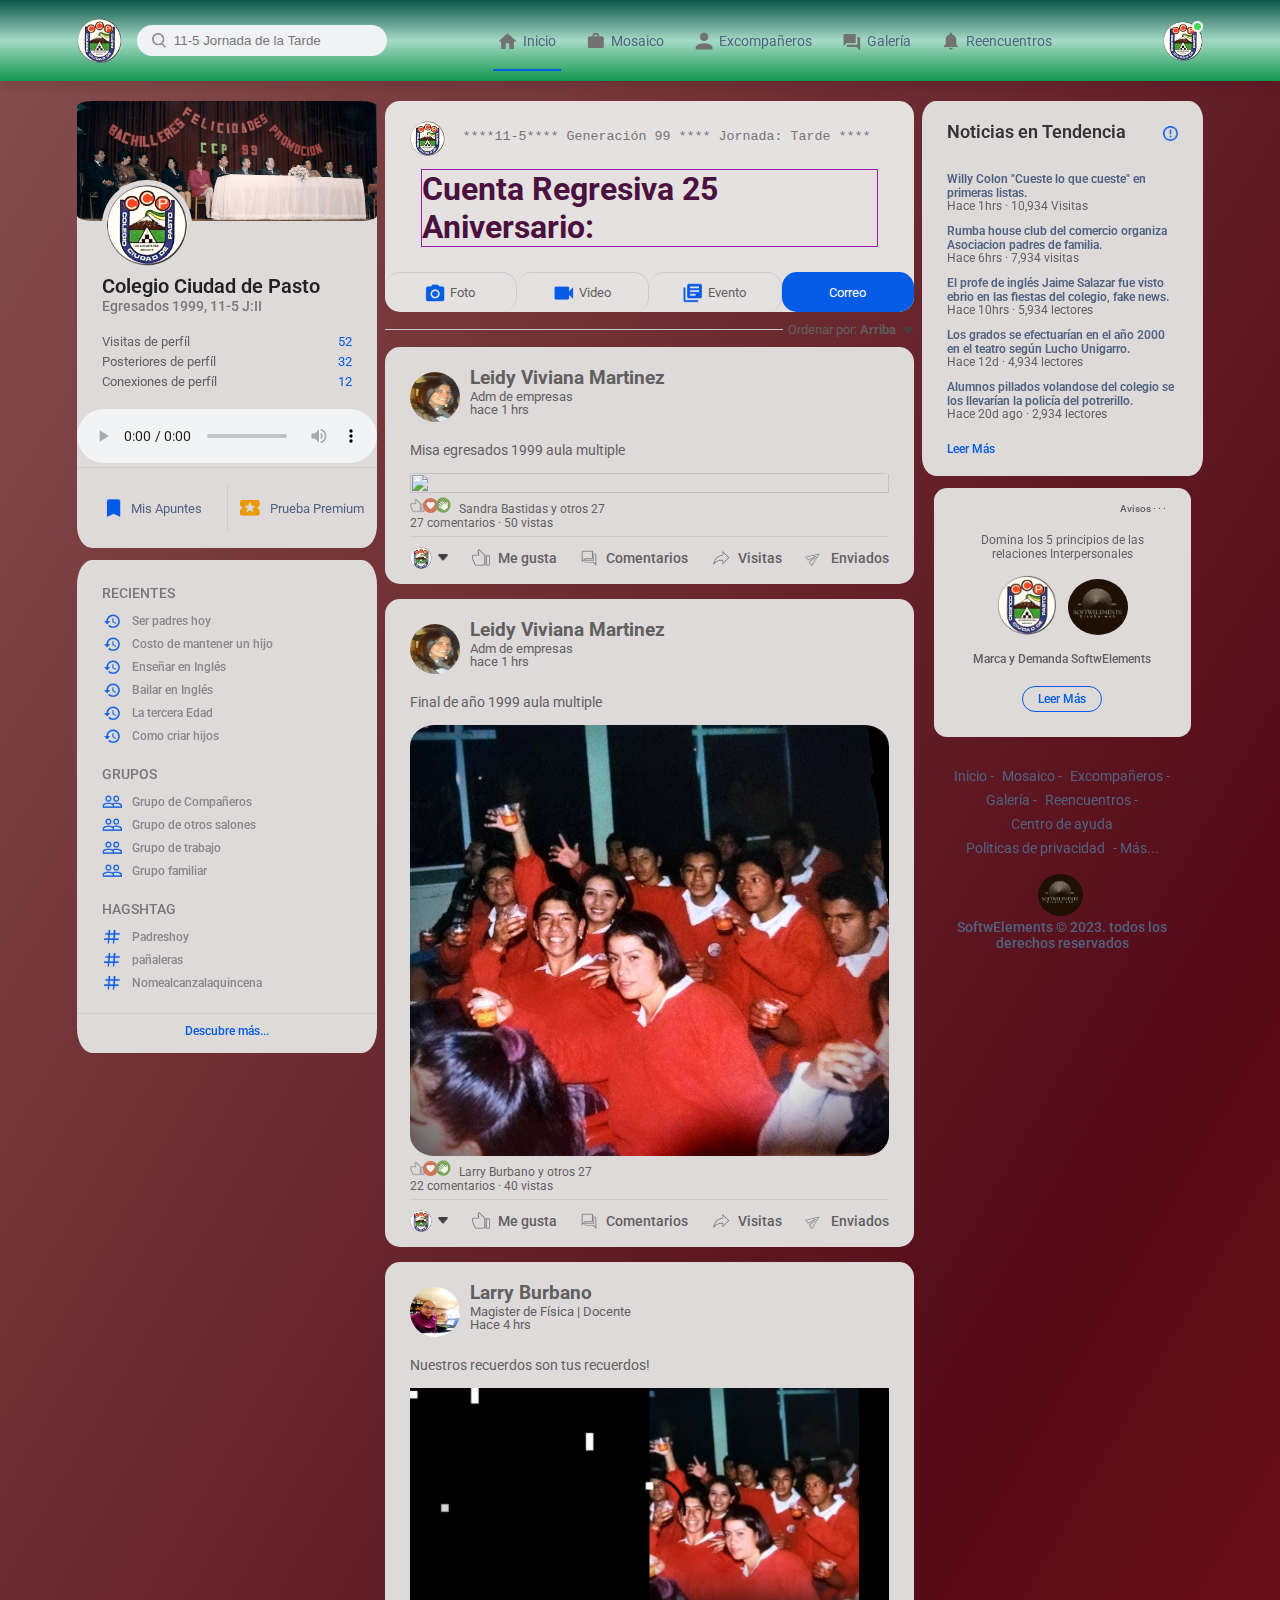
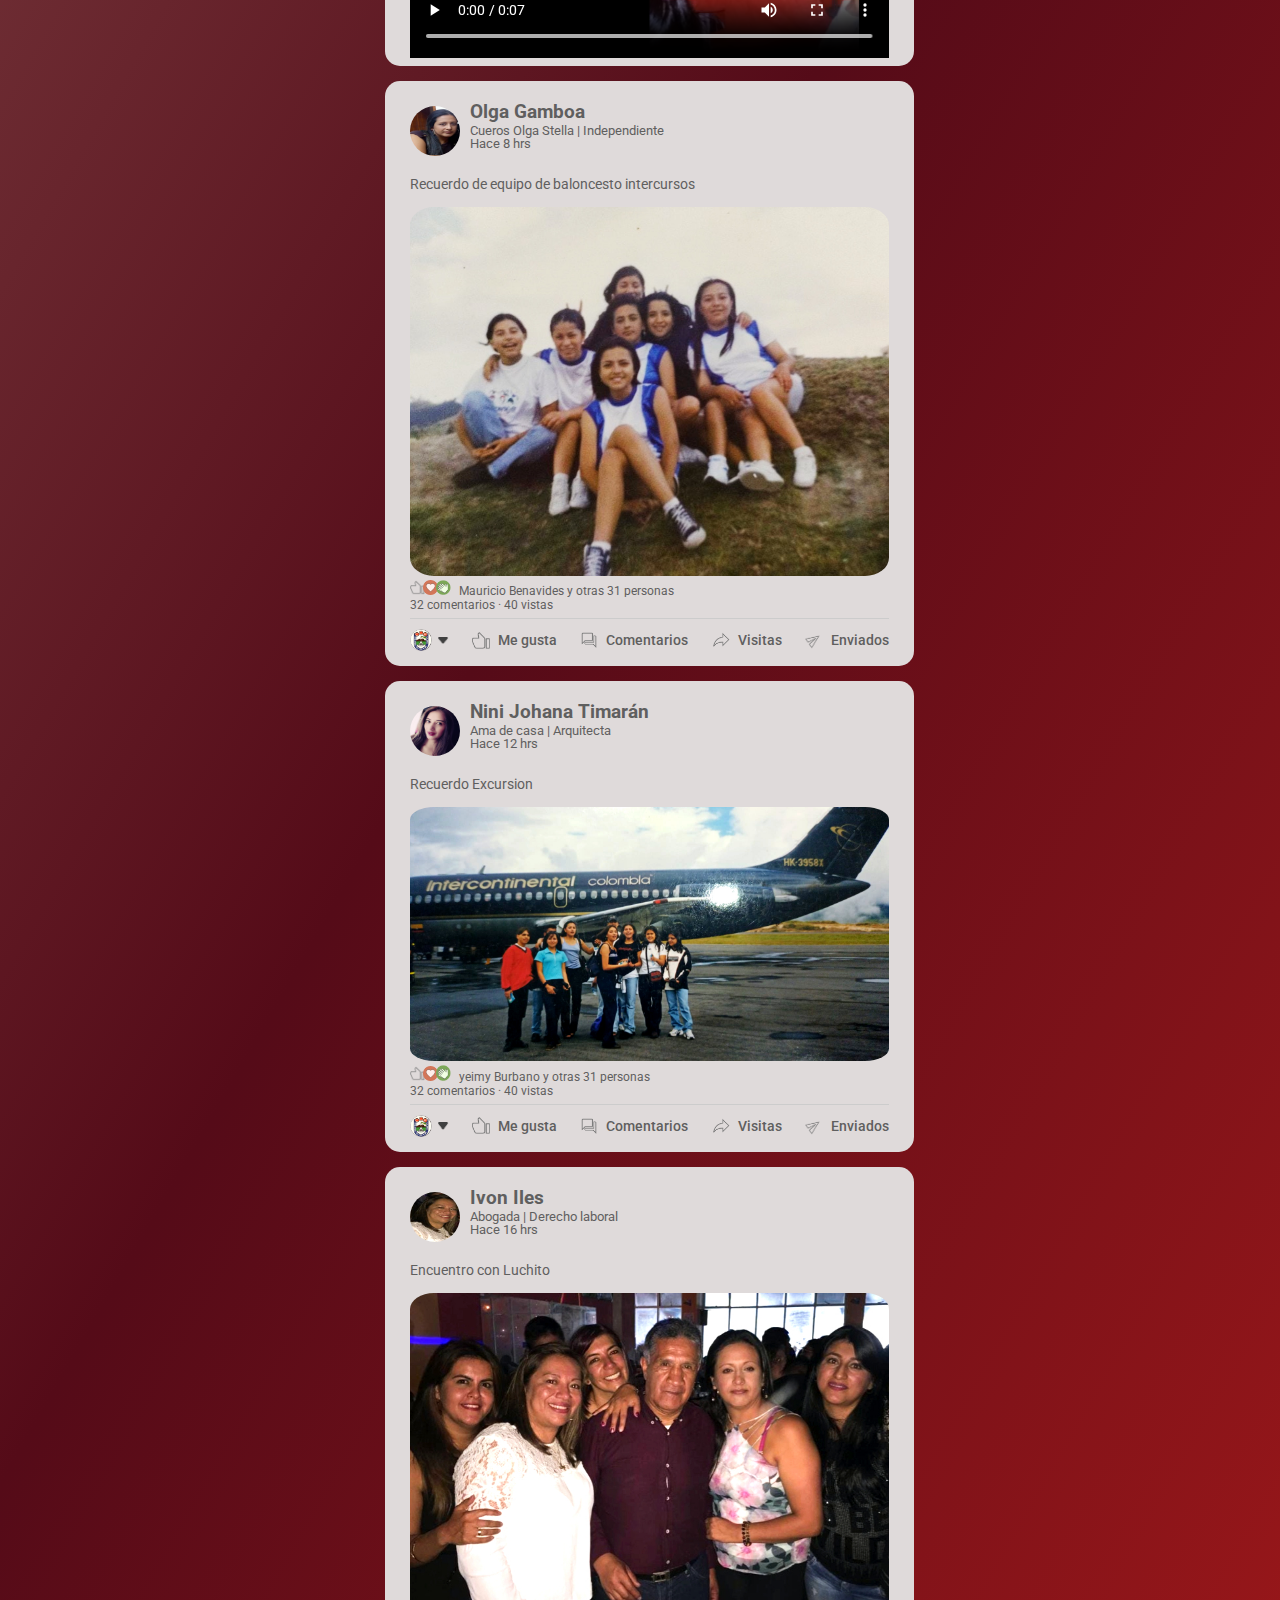
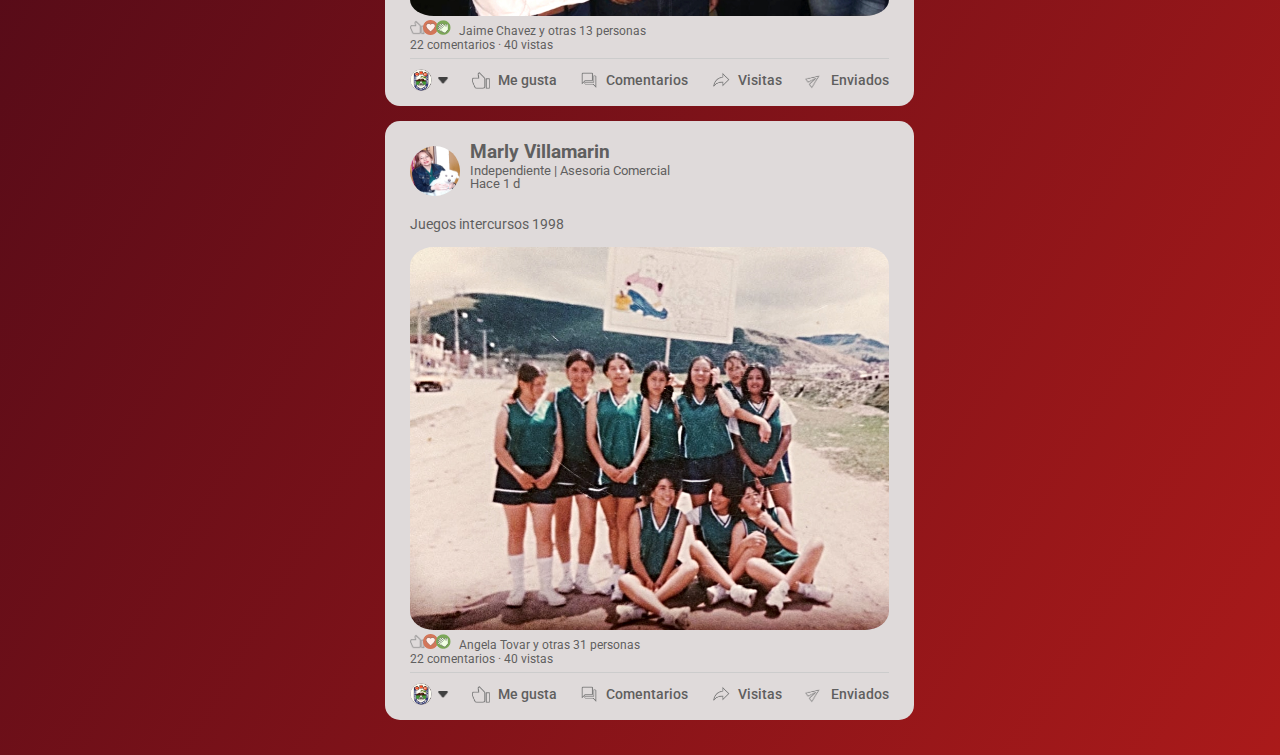
==== commit eed09809: "Update index.html" ====
--- a/index.html
+++ b/index.html
@@ -163,6 +163,51 @@
            </div>
 
            <!-------------------Posteos--------------->
+          <div class="post">
+            <div class="post-author">
+                <img src="images/Screenshot 2023-07-11 5.38.29 PM.png">
+                <div>
+                    <h3>Leidy Viviana Martinez</h3>
+                    <small>Adm de empresas</small>
+                    <small>hace 1 hrs</small>
+                </div>
+            </div>
+            <p> Misa egresados 1999 aula multiple</p>
+            <img src="encuentros/logoplata.jpeg" width="100%" height="60%">
+            <div class="post-stats">
+                <img src="icons/thumbsup.png">
+                <img src="icons/love.png">
+                <img src="icons/clap.png">
+                <span class="liked-users">Sandra Bastidas y otros 27</span>
+                <div>
+                    <span>27 comentarios &middot; 50 vistas</span>
+                </div>
+            </div>
+            <div class="post-activity">
+                <div>
+                    <img src="images/logoccp1.png" class="post-activity-user-icon">
+                    <img src="icons/down-arrow.png" class="post-activity-arrow-icon">
+                </div>
+                 <div class="post-activity-link">
+                    <img src="icons/like.png">
+                    <span>Me gusta</span>
+                 </div>
+                 <div class="post-activity-link">
+                    <img src="icons/comment.png">
+                    <span>Comentarios</span>
+                 </div>
+                 <div class="post-activity-link">
+                    <img src="icons/share.png">
+                    <span>Visitas</span>
+                 </div>
+                 <div class="post-activity-link">
+                    <img src="icons/send.png">
+                    <span>Enviados</span>
+                 </div>
+            </div>
+        </div>
+
+            
 
         <div class="post">
             <div class="post-author">
--- a/style.css
+++ b/style.css
@@ -931,6 +931,72 @@
     object-fit: cover;
 }
 
+/* --------- encuentros --------------------*/
+.row2 .pop-image{
+    position: fixed;
+    top: 0; left: 0;
+    background: rgba(0,0,0,.9);
+    height: 100%;
+    width: 100%;
+    z-index: 100;
+    display: none;
+}
+.row2 .pop-image span{
+    position: absolute;
+    top: 0;
+    right: 35px;
+    font-size: 60px;
+    /*font-weight: bolder;*/
+    color: #fff;
+    cursor: pointer;
+}
+.row2 .pop-image img{
+    position: absolute;
+    top: 50%;
+    left: 50%;
+    transform: translate(-50%, -50%);
+    border: 2px solid #a09e9e;
+    border-radius: 10%;
+    width: 800px;
+    object-fit: cover;
+}
+.titulo-mosaico3, a{
+    display: grid;
+    place-items: center;
+    color: #506380;
+    margin-bottom: 12px;
+    margin-top: 12px;
+}
+
+.row2 img{
+    width: 100%;
+    height: 100%;
+    border-radius: 5%;
+    margin-top: 10px;
+    margin-bottom: 10px;
+}
+.row2{
+
+    display: flex;
+    padding: 15px;
+    margin-top: 15px;
+    margin-bottom: 15px;
+}
+.column2{
+    flex: 25%;
+    padding: 15px;
+    
+}
+.column2 img{
+    margin-top: 5px;
+    transition: .2s linear;
+    margin-bottom: 15px;
+    margin-top: 15px;
+}
+.column2 img:hover{
+    transform: scale(1.1); 
+}
+
 
 /*--------------------logo circular profile------------*/
 
@@ -988,6 +1054,10 @@
 
 @media (max-width:780px) {
     .row .pop-image img{
+        width: 75%;
+        height: 40%;
+    }
+    .row2 .pop-image img{
         width: 75%;
         height: 40%;
     }
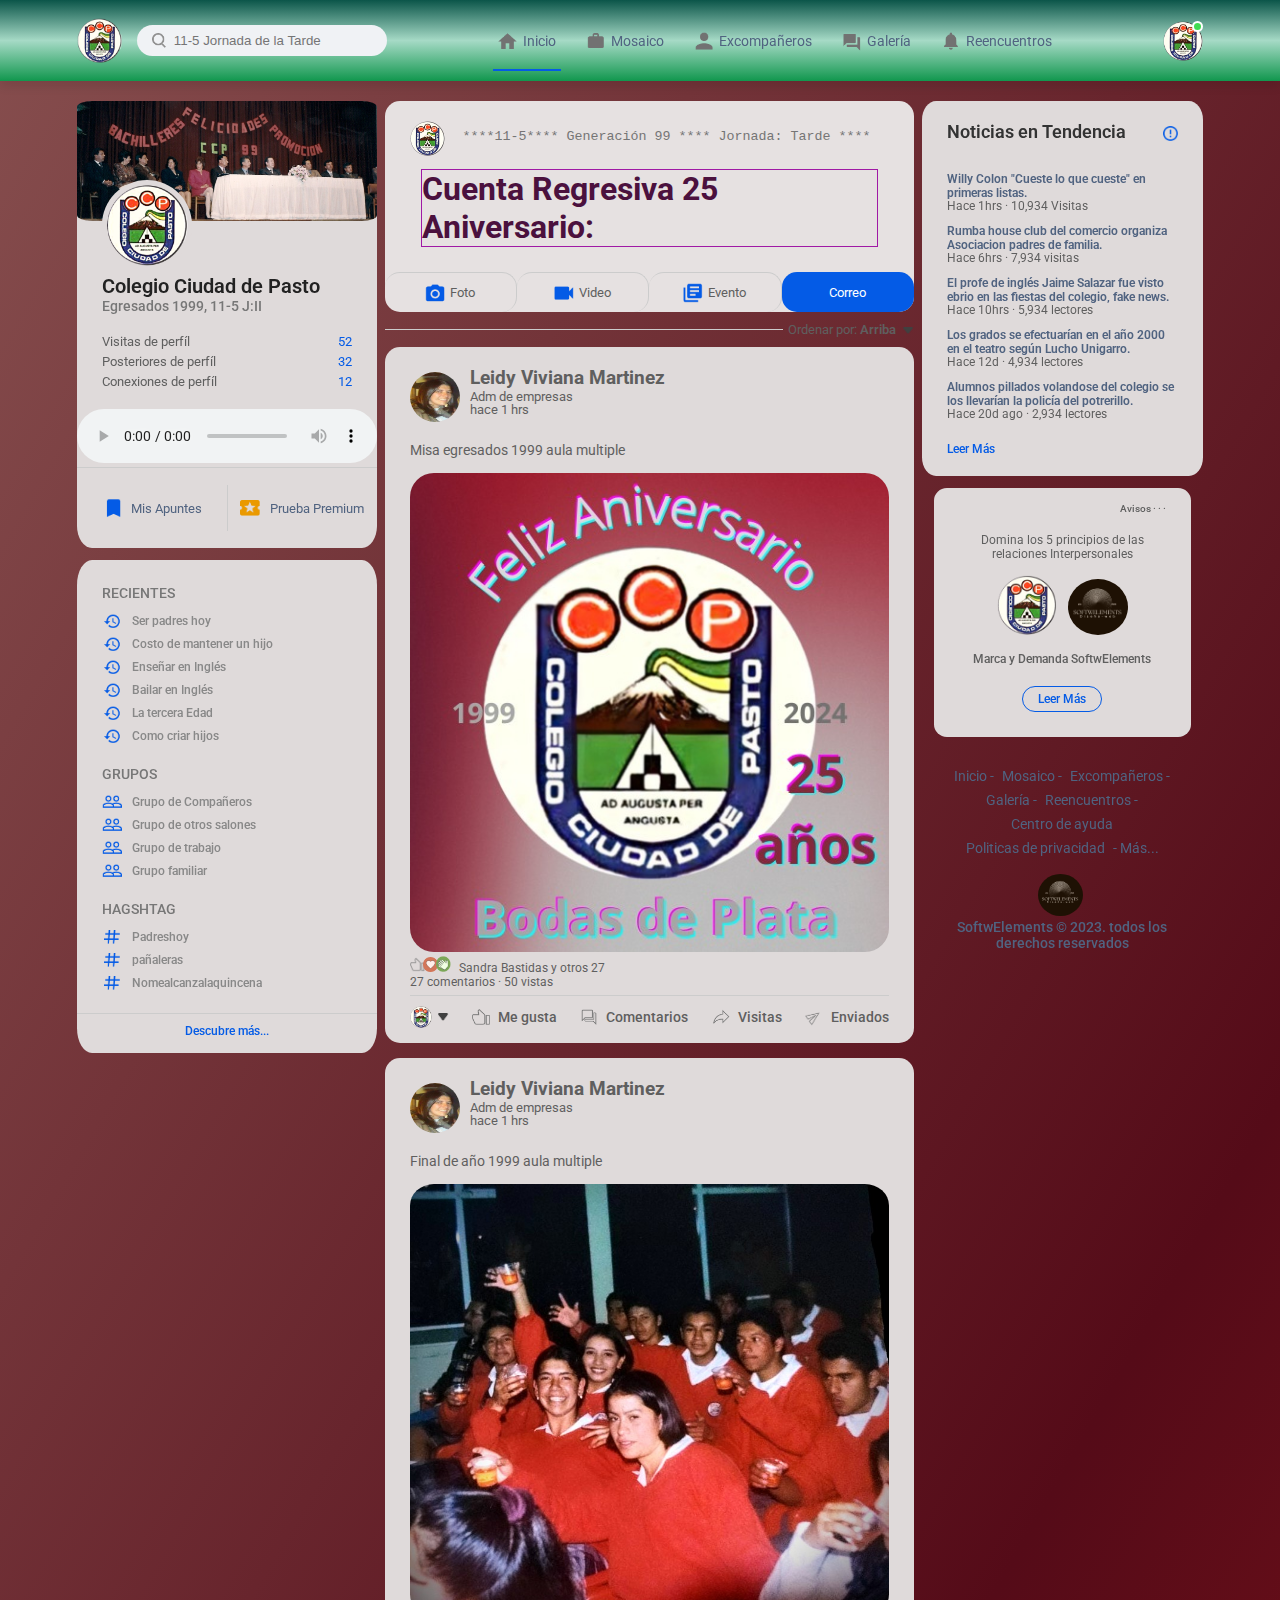
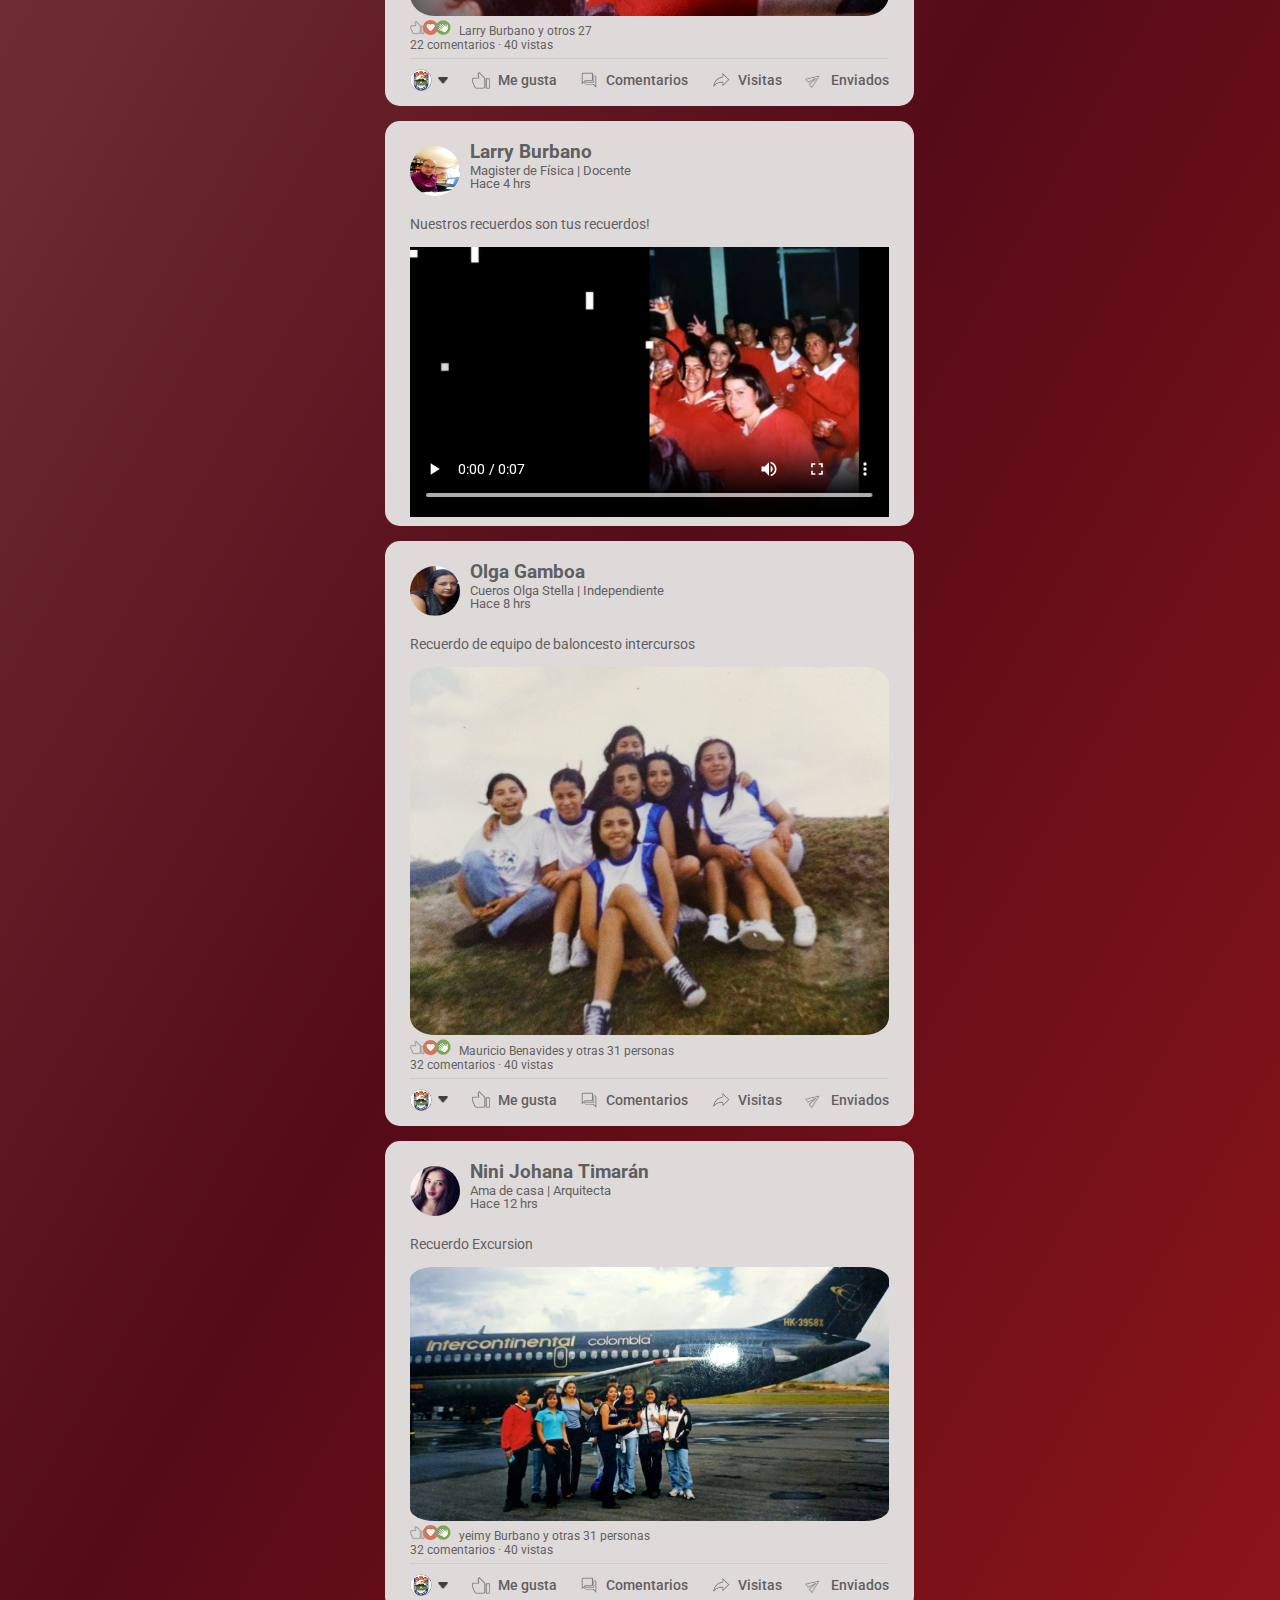
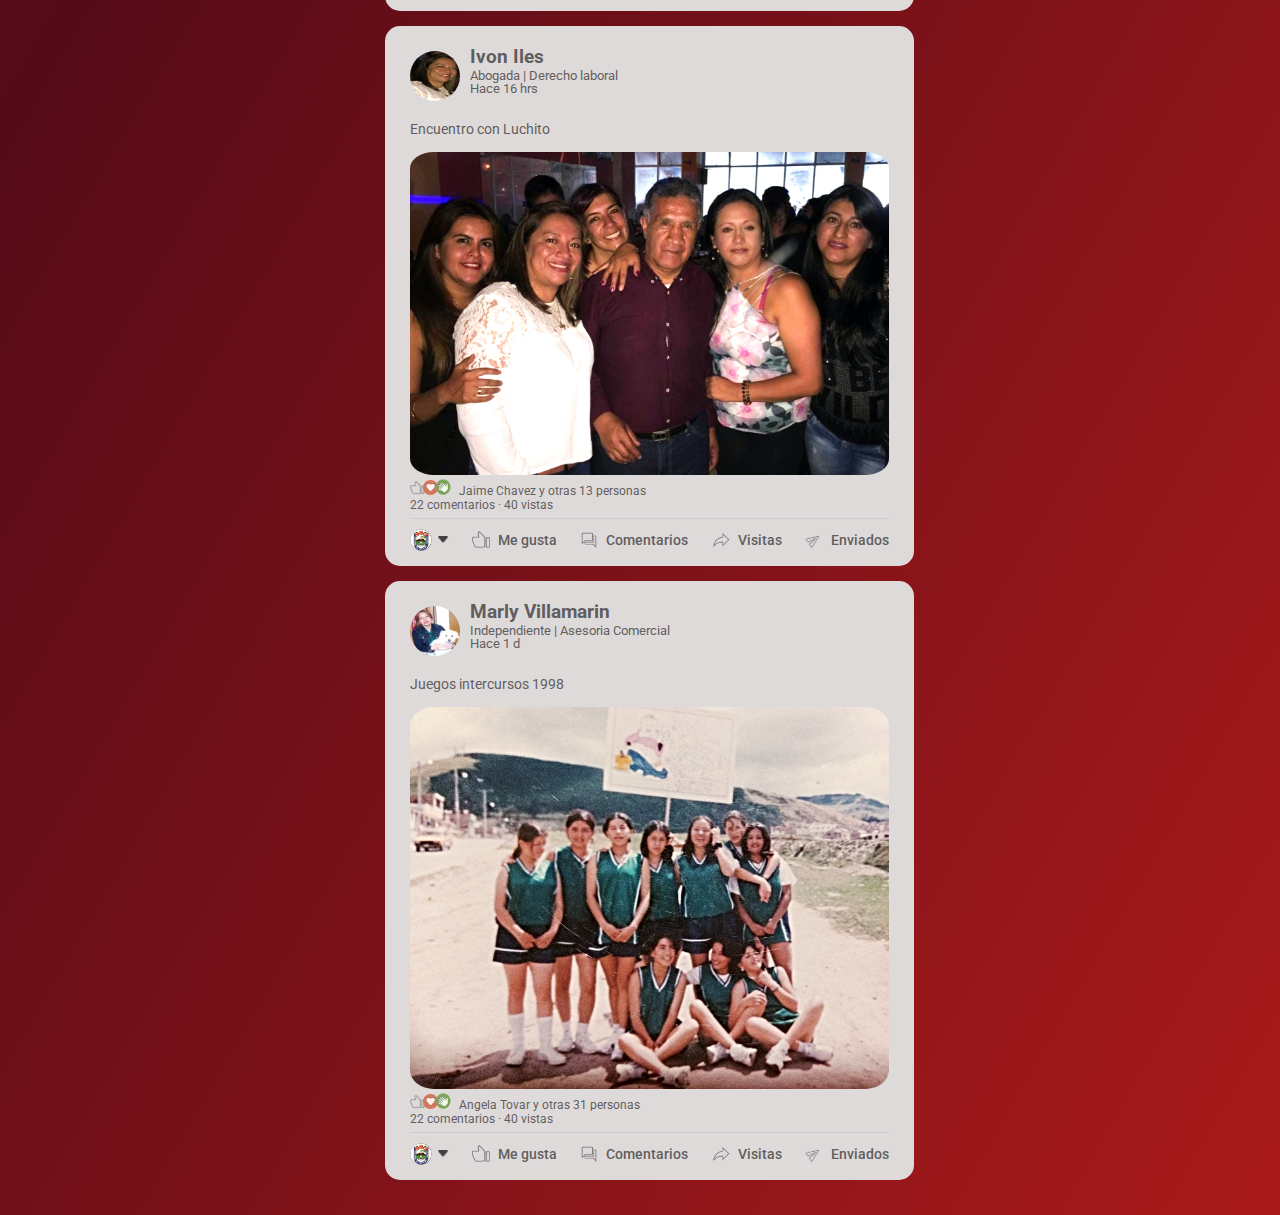
==== commit a4417b04: "Update index.html" ====
--- a/index.html
+++ b/index.html
@@ -173,7 +173,7 @@
                 </div>
             </div>
             <p> Misa egresados 1999 aula multiple</p>
-            <img src="encuentros/logoplata.jpeg" width="100%" height="60%">
+            <img src="encuentros/platalogo.jpeg" width="100%" height="60%">
             <div class="post-stats">
                 <img src="icons/thumbsup.png">
                 <img src="icons/love.png">
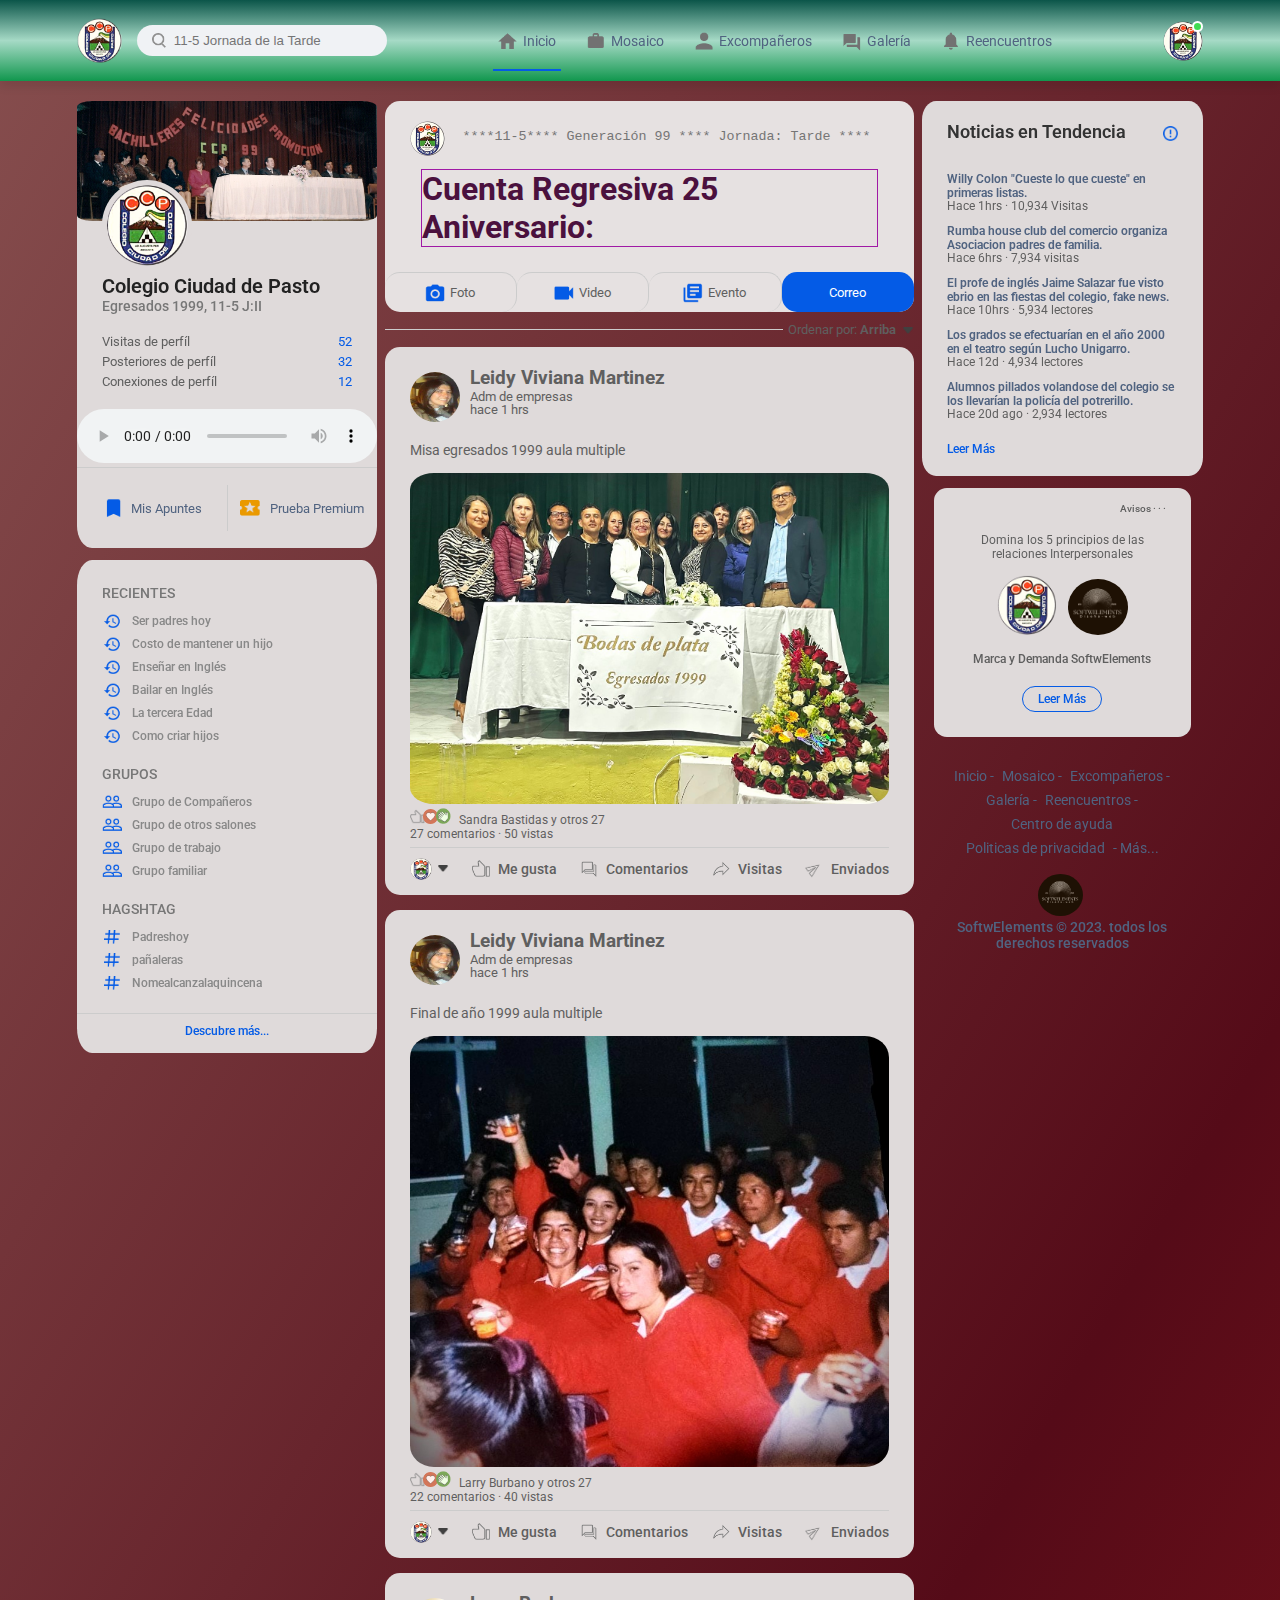
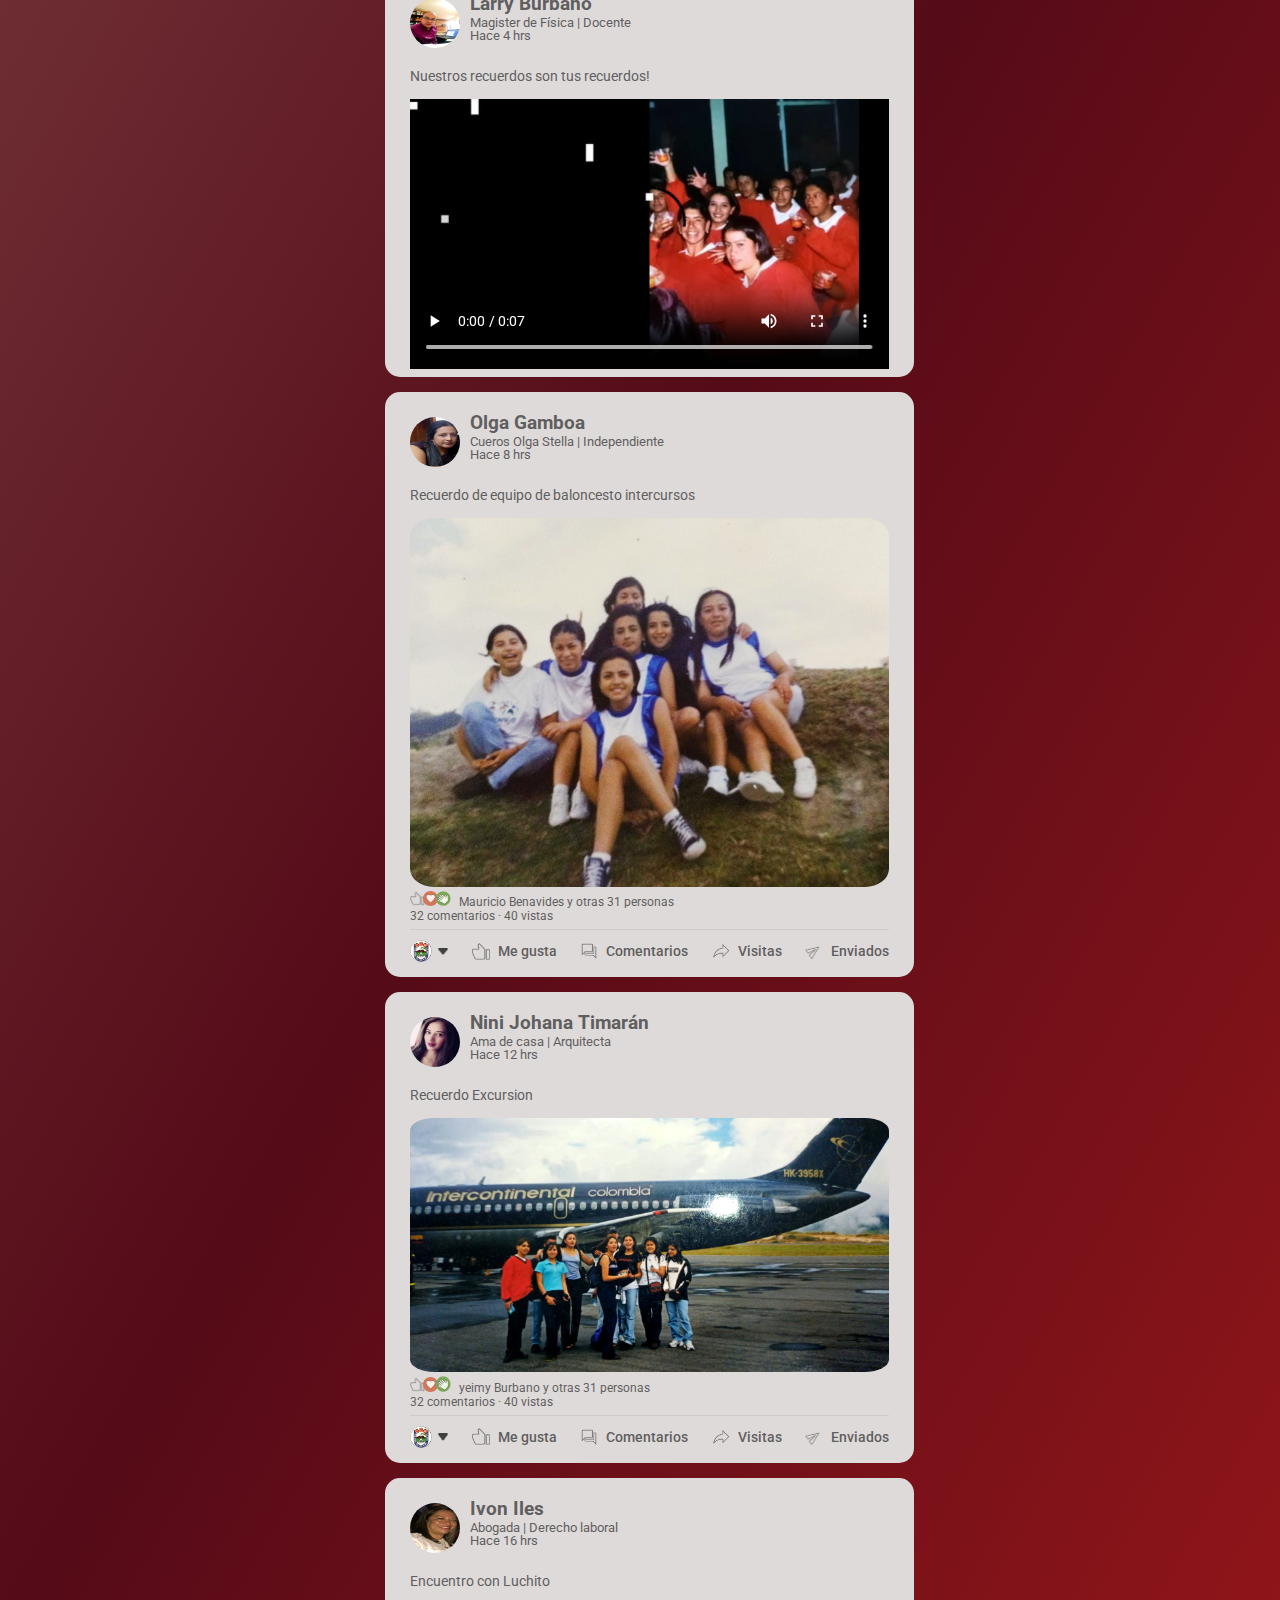
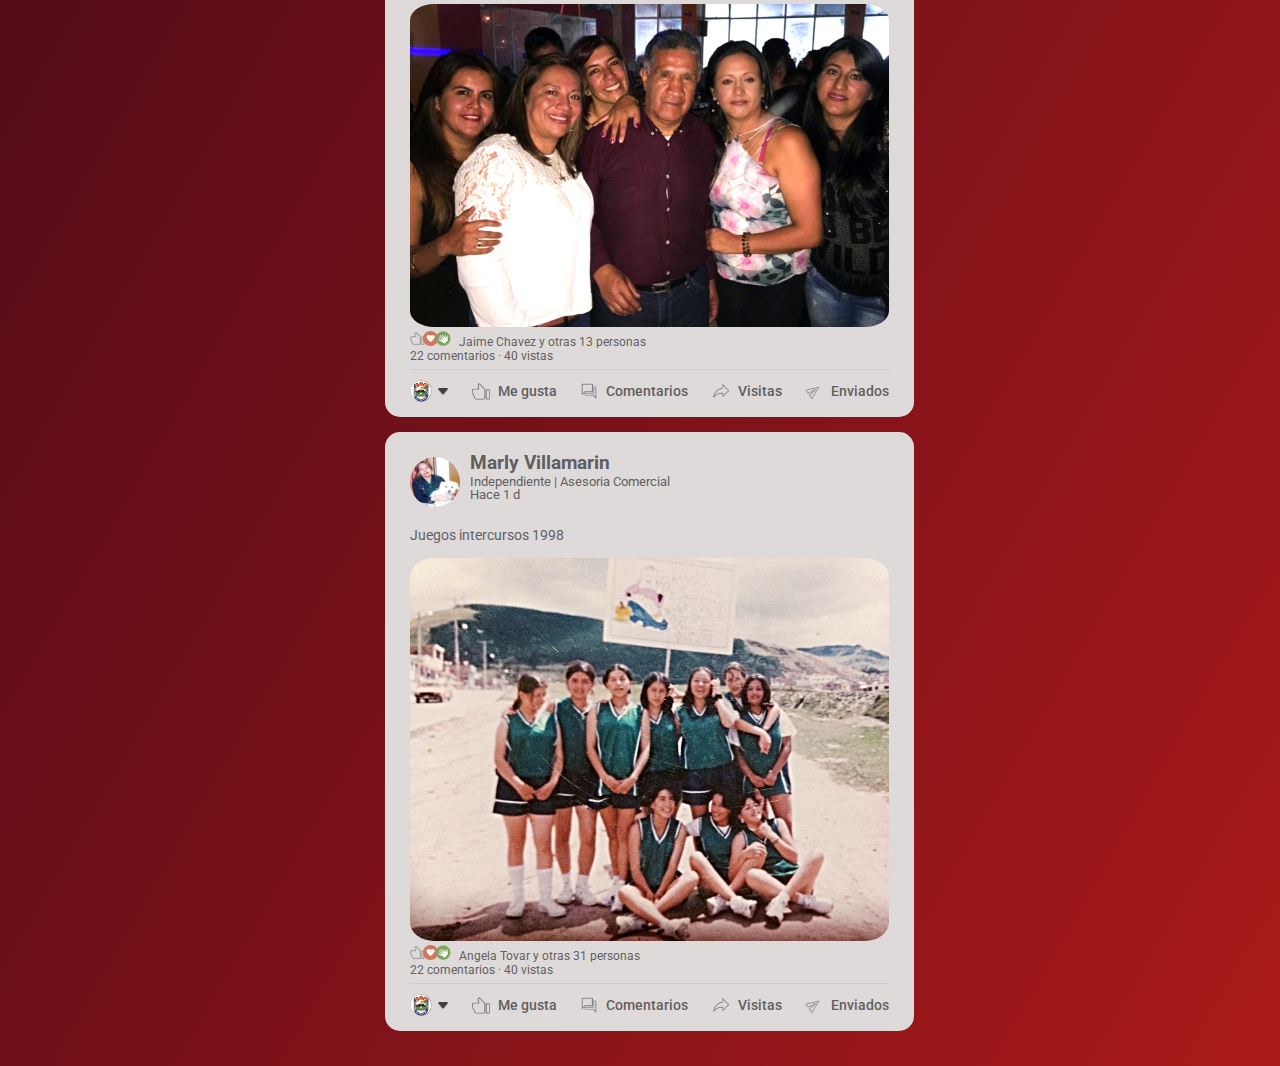
==== commit 907fb2eb: "Update index.html" ====
--- a/index.html
+++ b/index.html
@@ -173,7 +173,7 @@
                 </div>
             </div>
             <p> Misa egresados 1999 aula multiple</p>
-            <img src="encuentros/platalogo.jpeg" width="100%" height="60%">
+            <img src="encuentros/plata29.jpeg" width="100%" height="60%">
             <div class="post-stats">
                 <img src="icons/thumbsup.png">
                 <img src="icons/love.png">
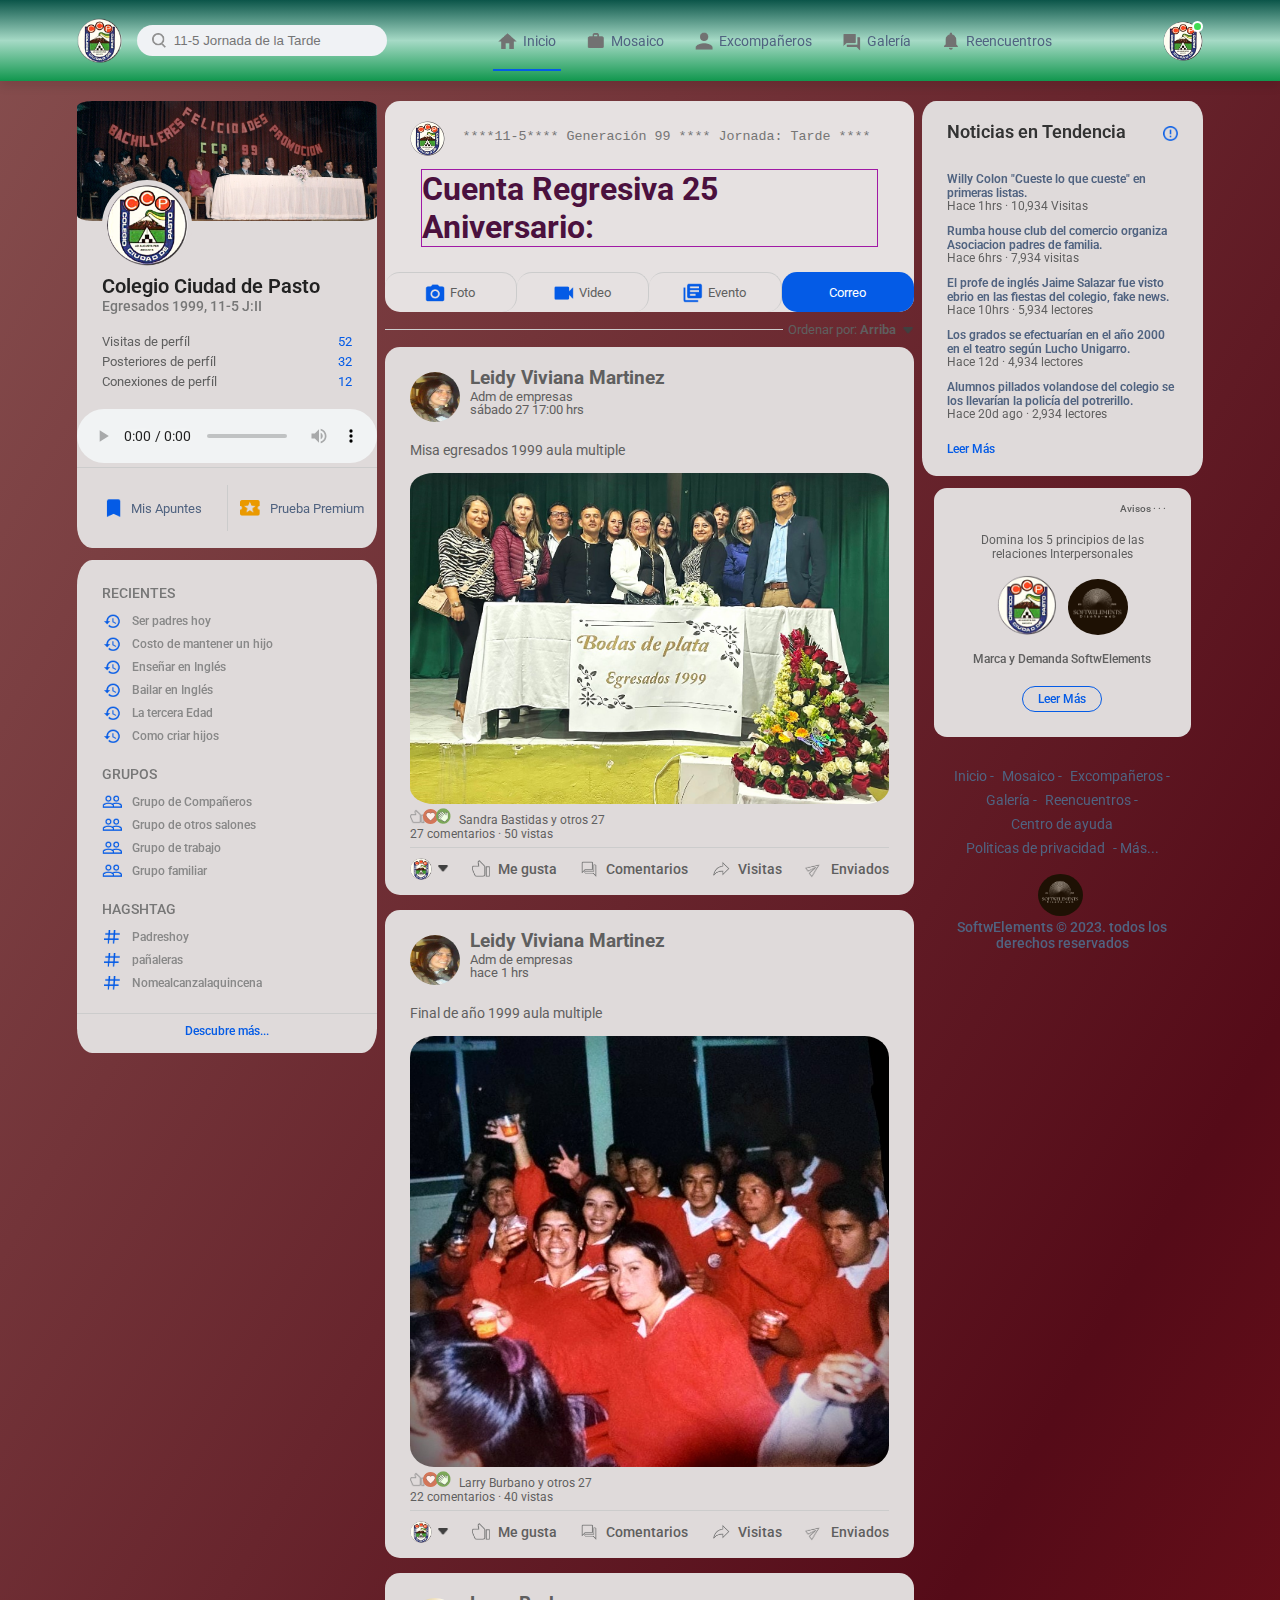
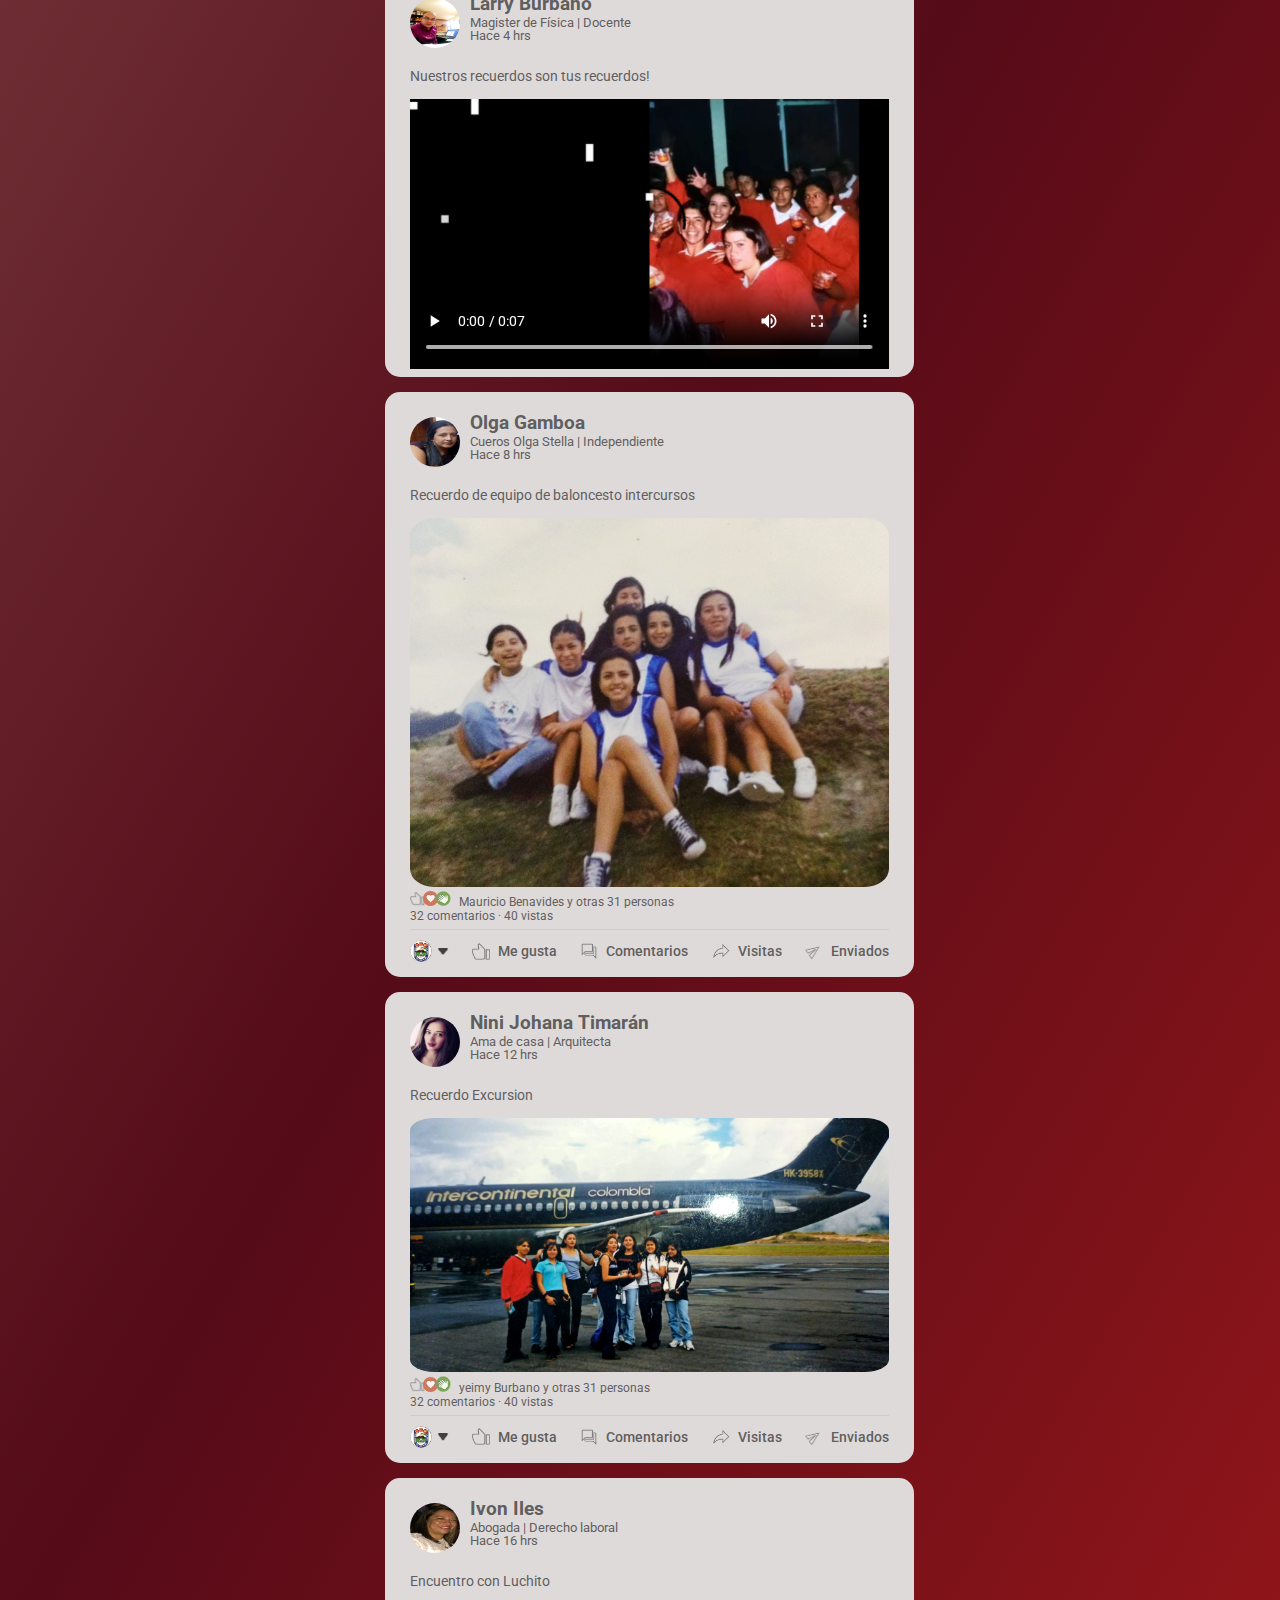
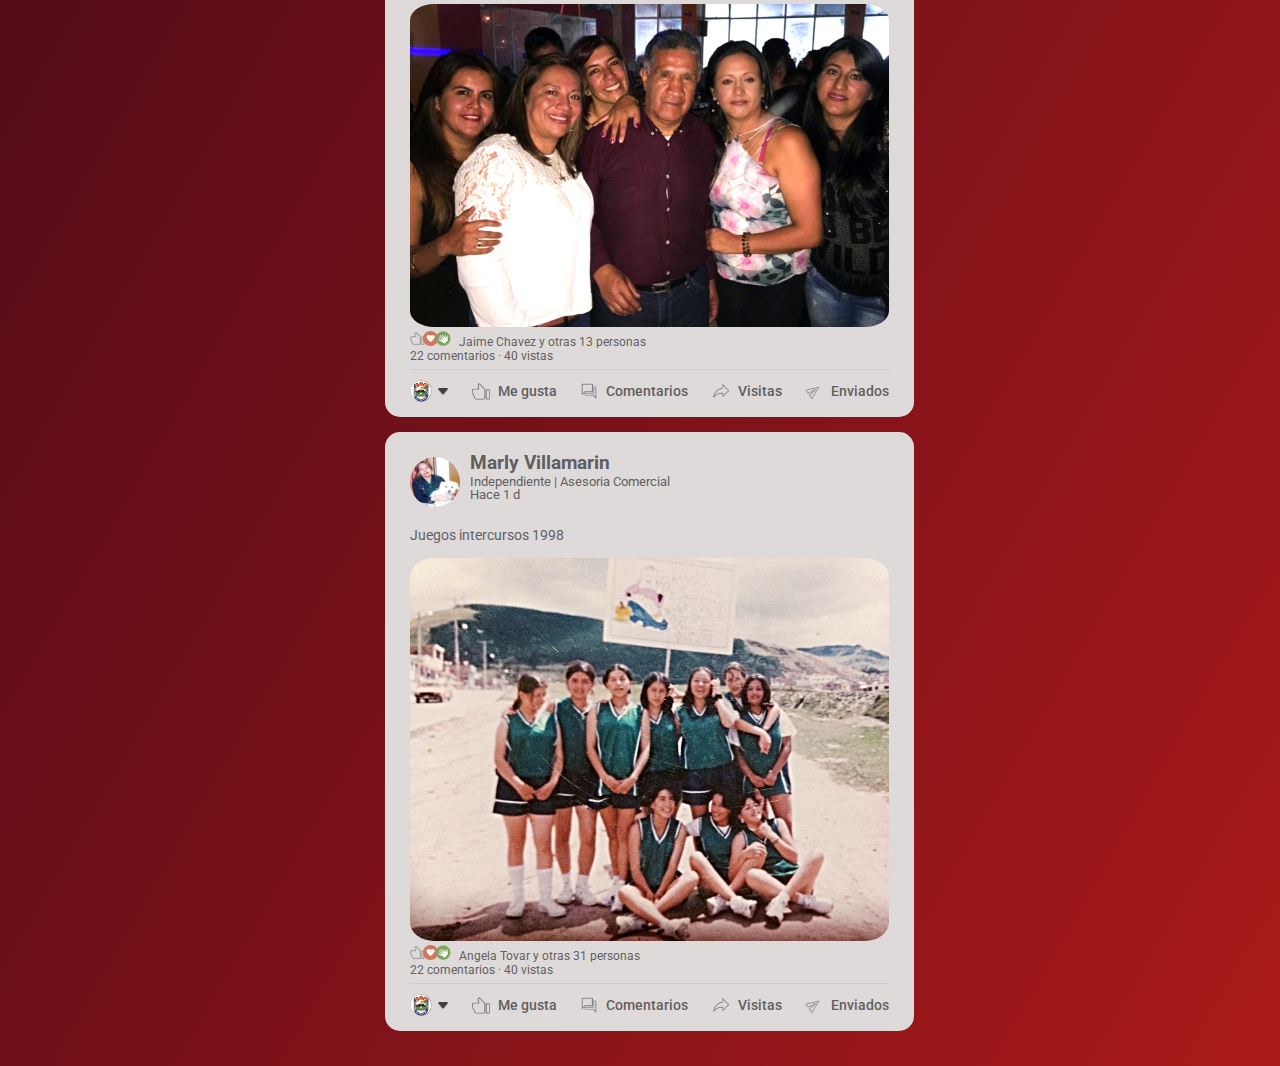
==== commit 03b6fc3f: "Update index.html" ====
--- a/index.html
+++ b/index.html
@@ -169,7 +169,7 @@
                 <div>
                     <h3>Leidy Viviana Martinez</h3>
                     <small>Adm de empresas</small>
-                    <small>hace 1 hrs</small>
+                    <small> sábado 27 17:00 hrs</small>
                 </div>
             </div>
             <p> Misa egresados 1999 aula multiple</p>
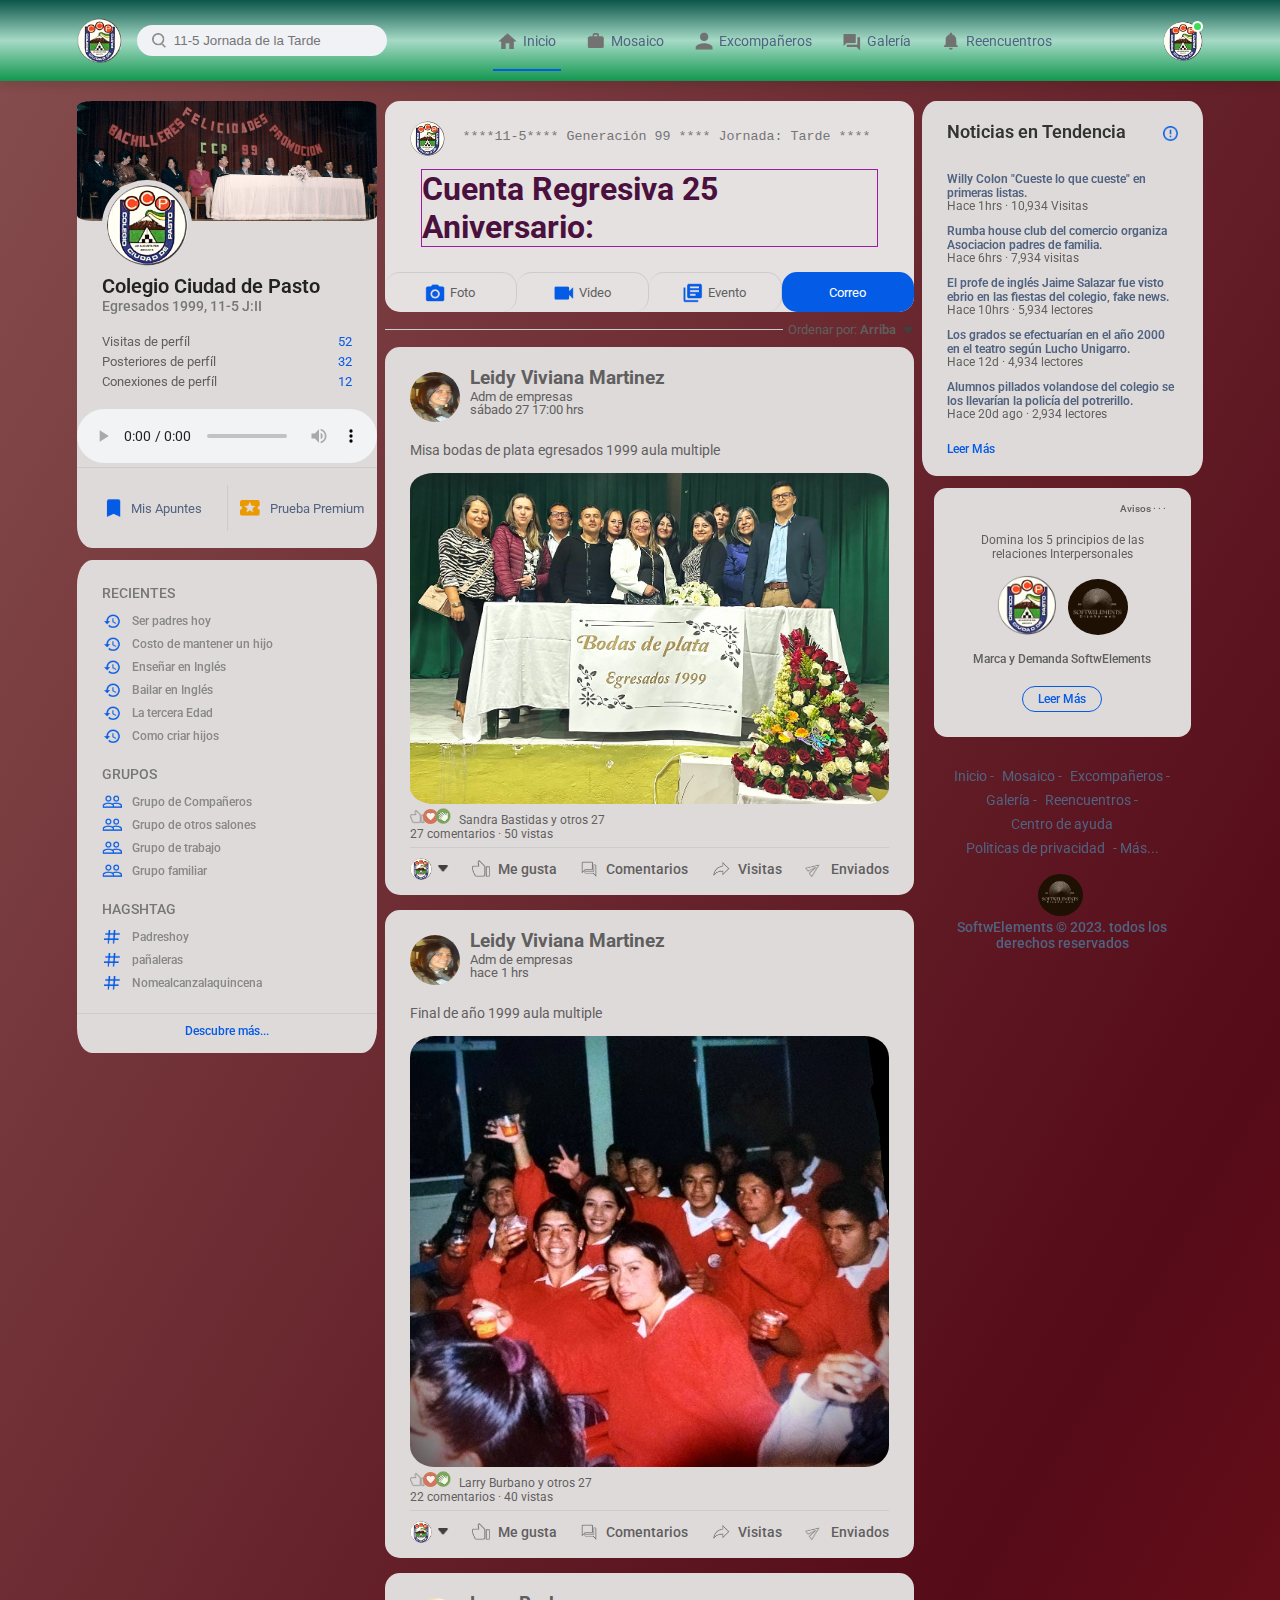
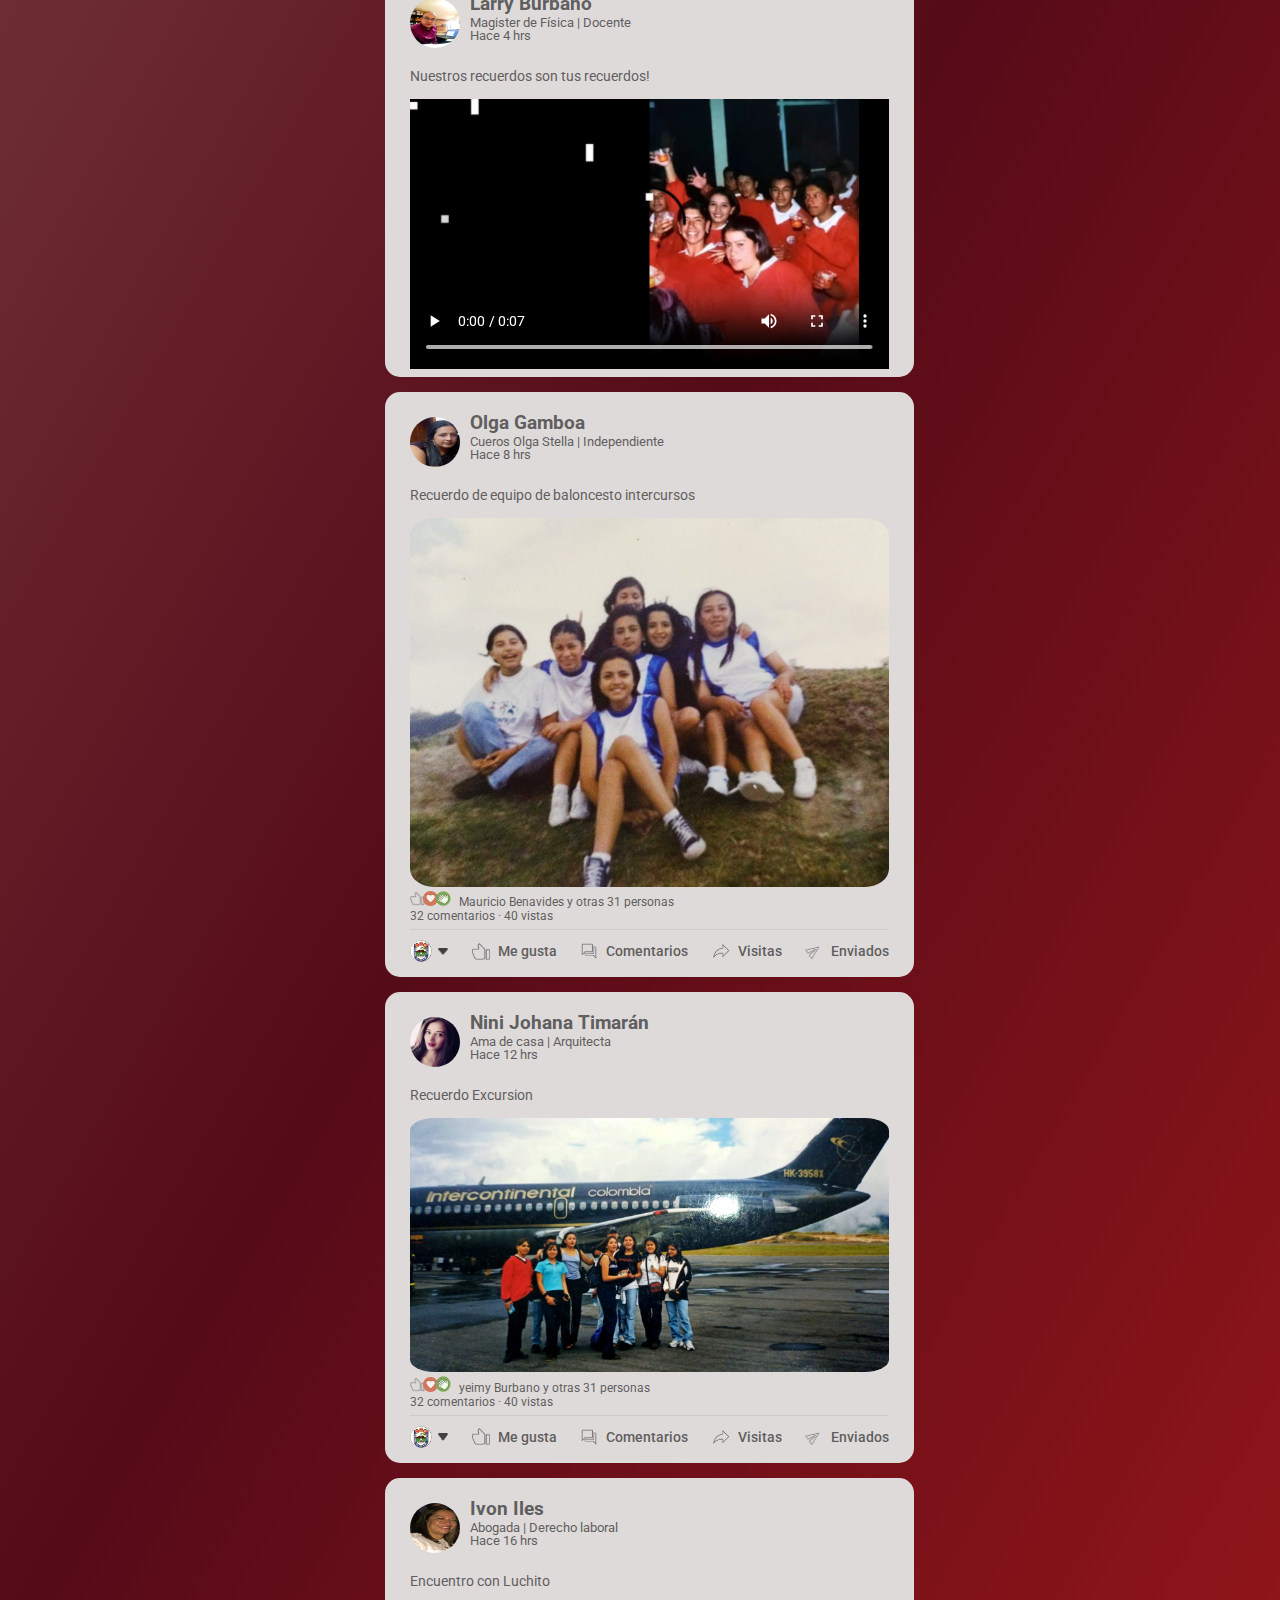
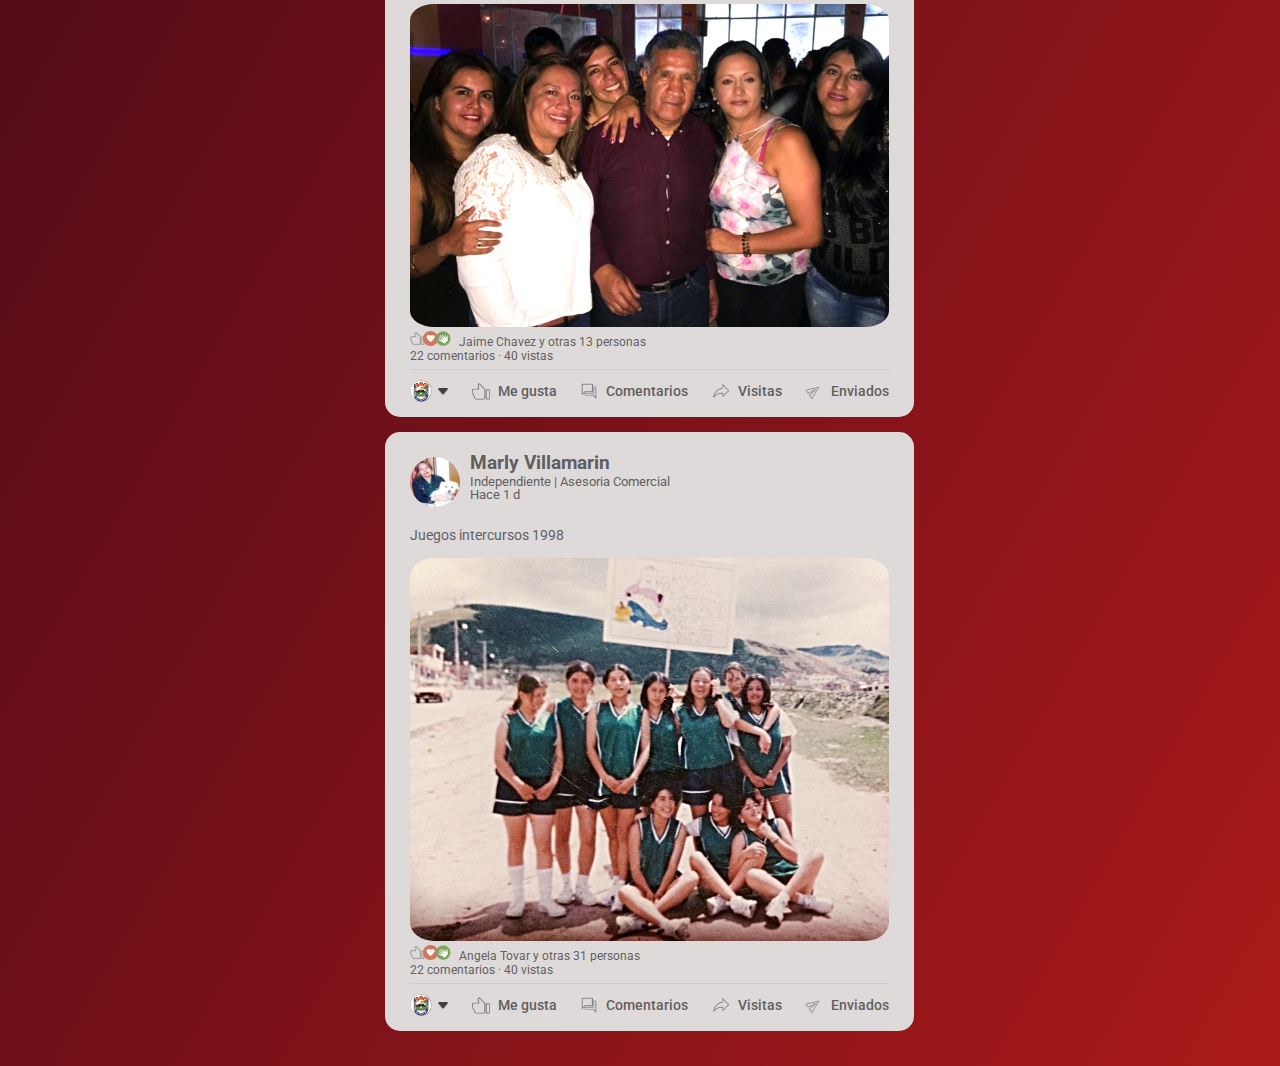
==== commit eb3c6101: "Update index.html" ====
--- a/index.html
+++ b/index.html
@@ -172,7 +172,7 @@
                     <small> sábado 27 17:00 hrs</small>
                 </div>
             </div>
-            <p> Misa egresados 1999 aula multiple</p>
+            <p> Misa bodas de plata egresados 1999 aula multiple</p>
             <img src="encuentros/plata29.jpeg" width="100%" height="60%">
             <div class="post-stats">
                 <img src="icons/thumbsup.png">
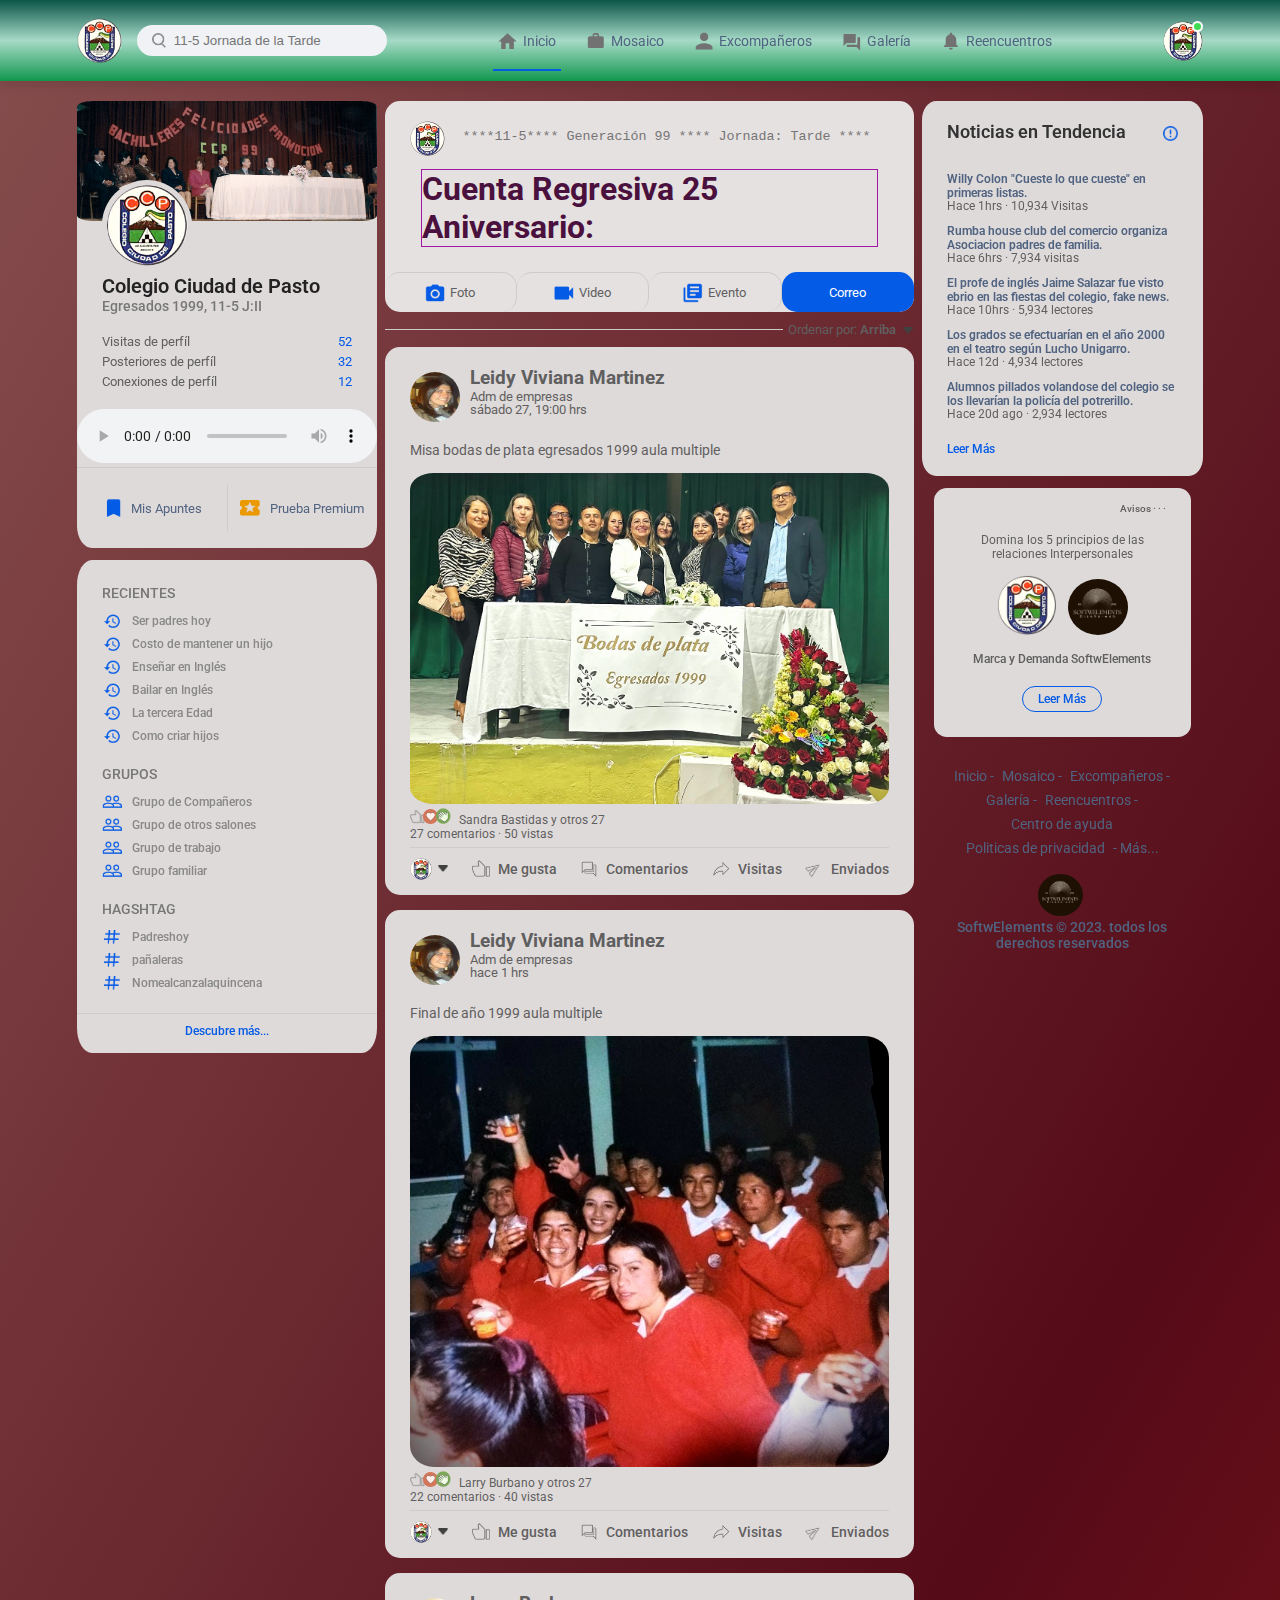
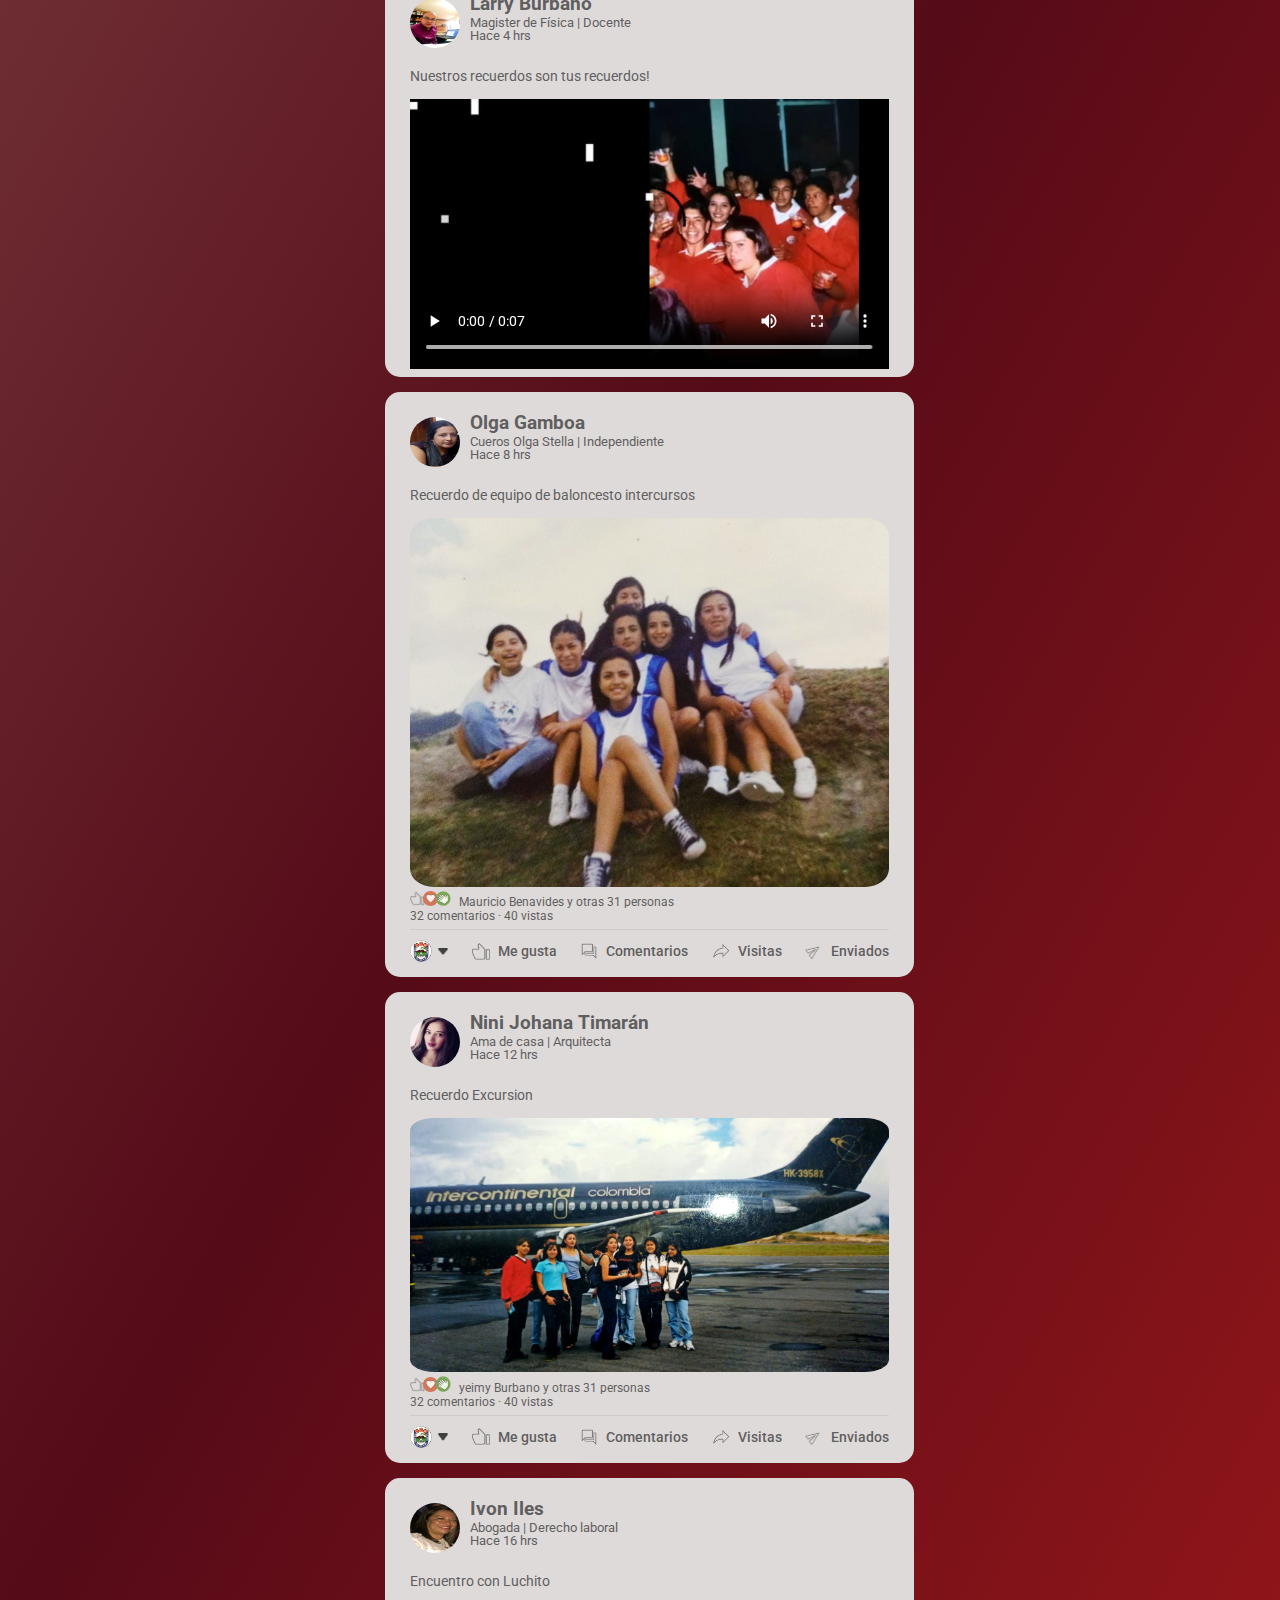
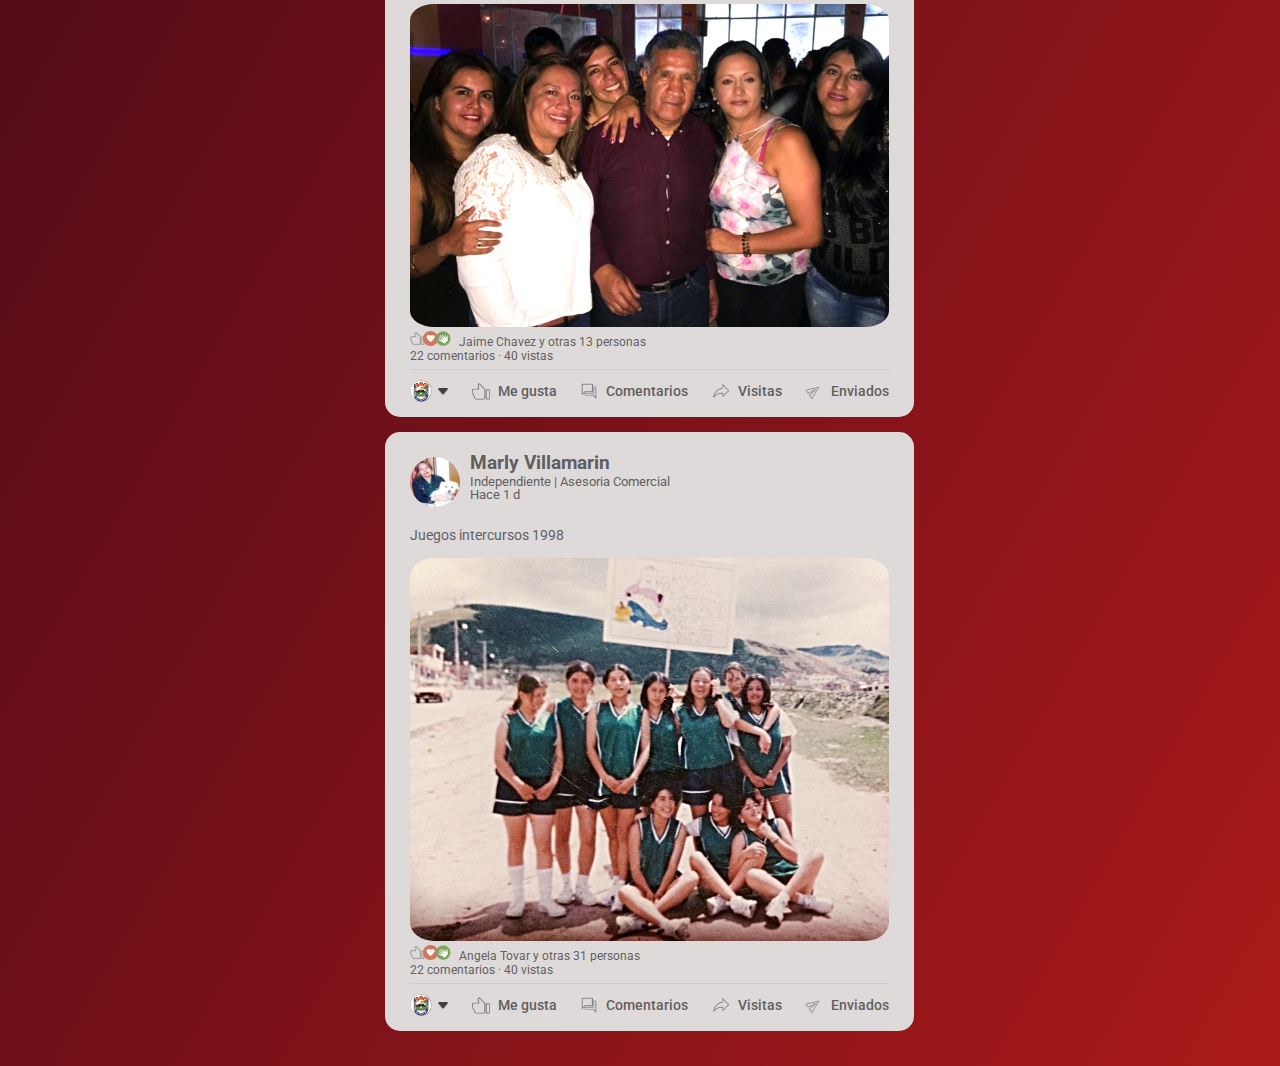
==== commit 74cdc3f0: "Update index.html" ====
--- a/index.html
+++ b/index.html
@@ -169,7 +169,7 @@
                 <div>
                     <h3>Leidy Viviana Martinez</h3>
                     <small>Adm de empresas</small>
-                    <small> sábado 27 17:00 hrs</small>
+                    <small> sábado 27, 19:00 hrs</small>
                 </div>
             </div>
             <p> Misa bodas de plata egresados 1999 aula multiple</p>
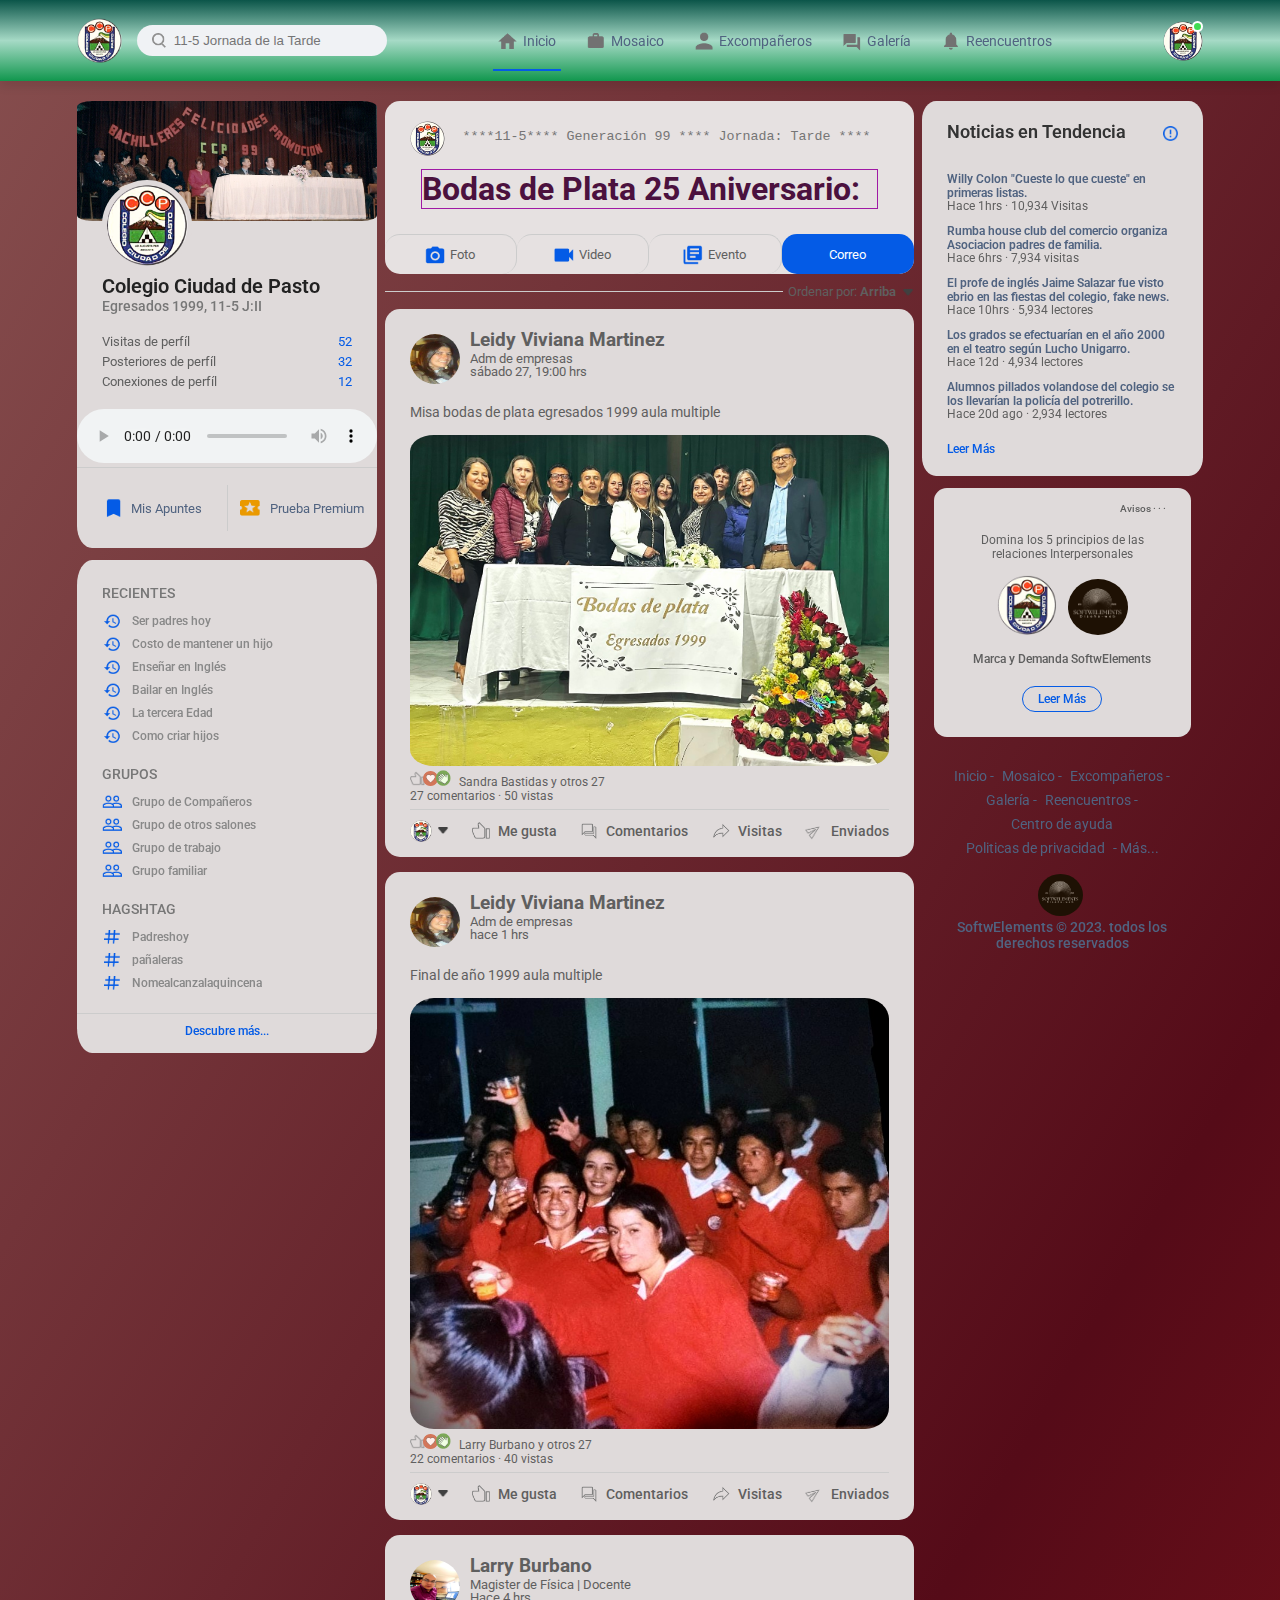
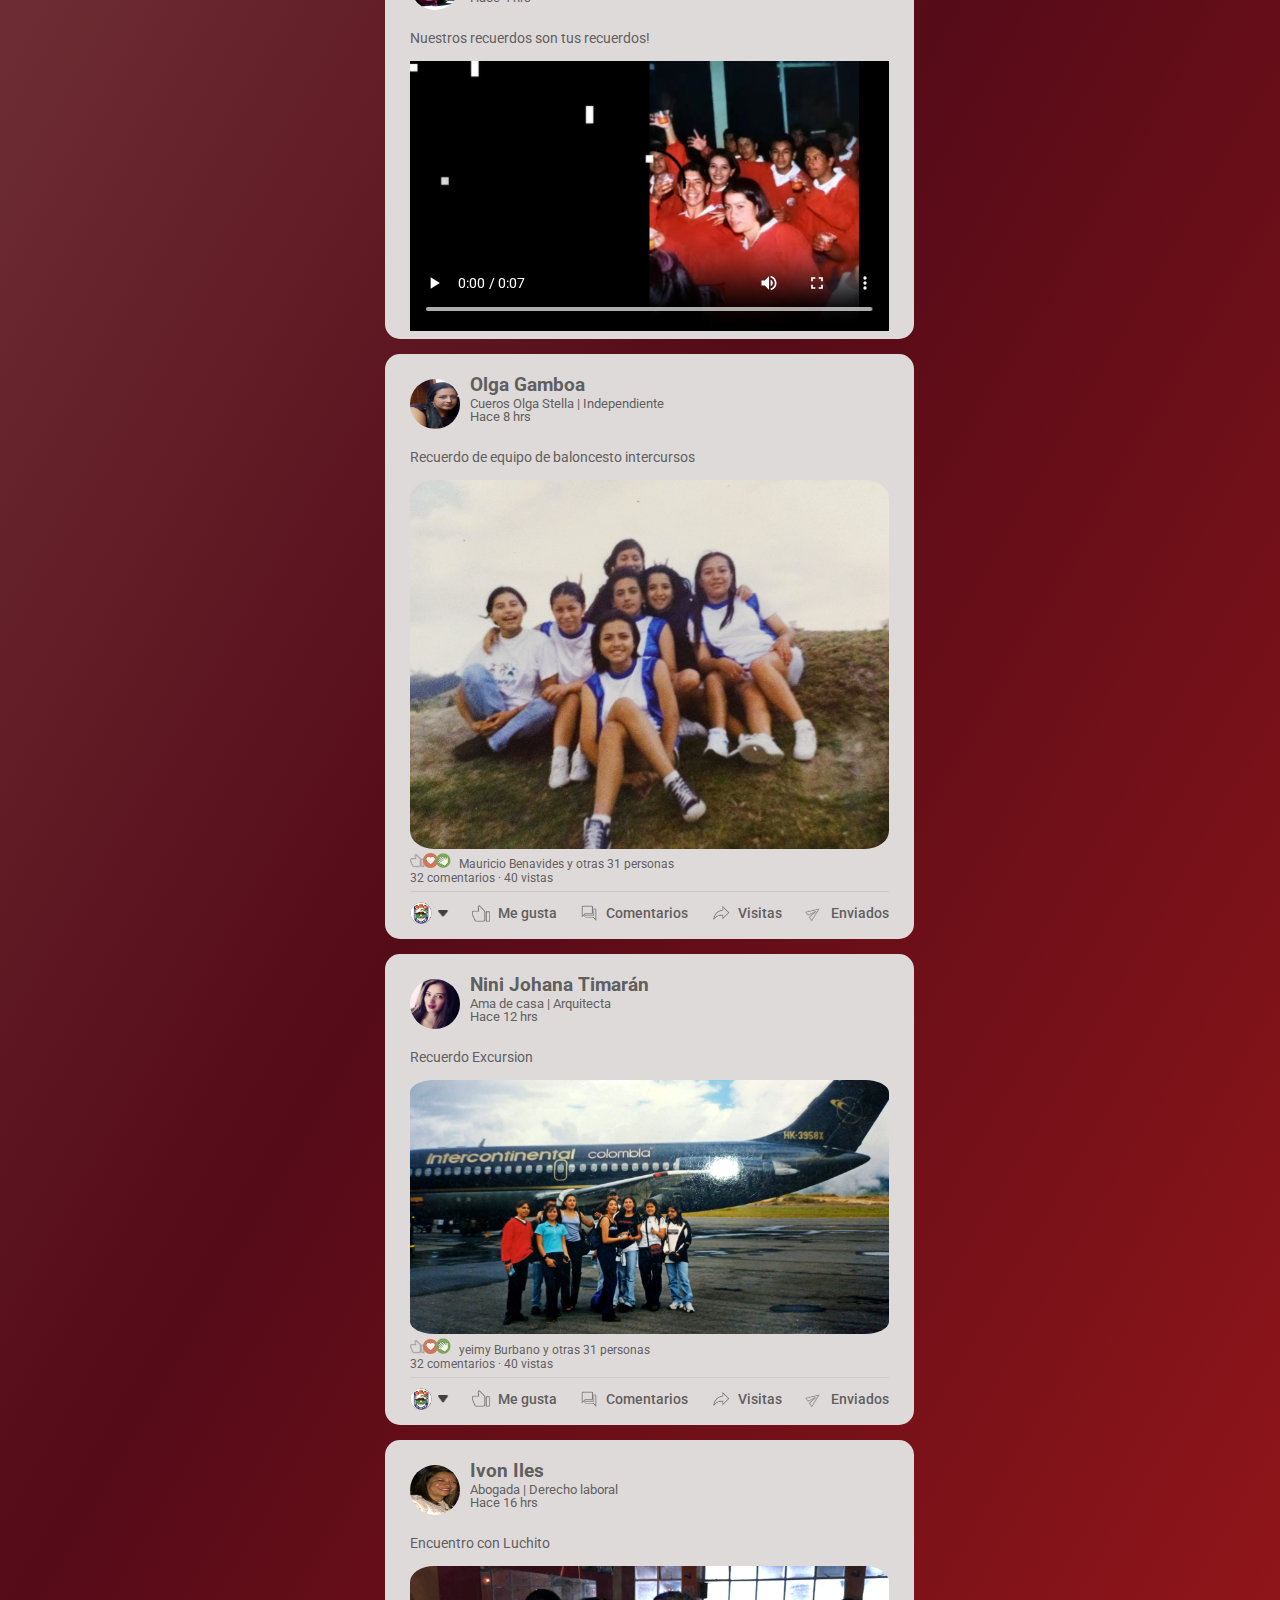
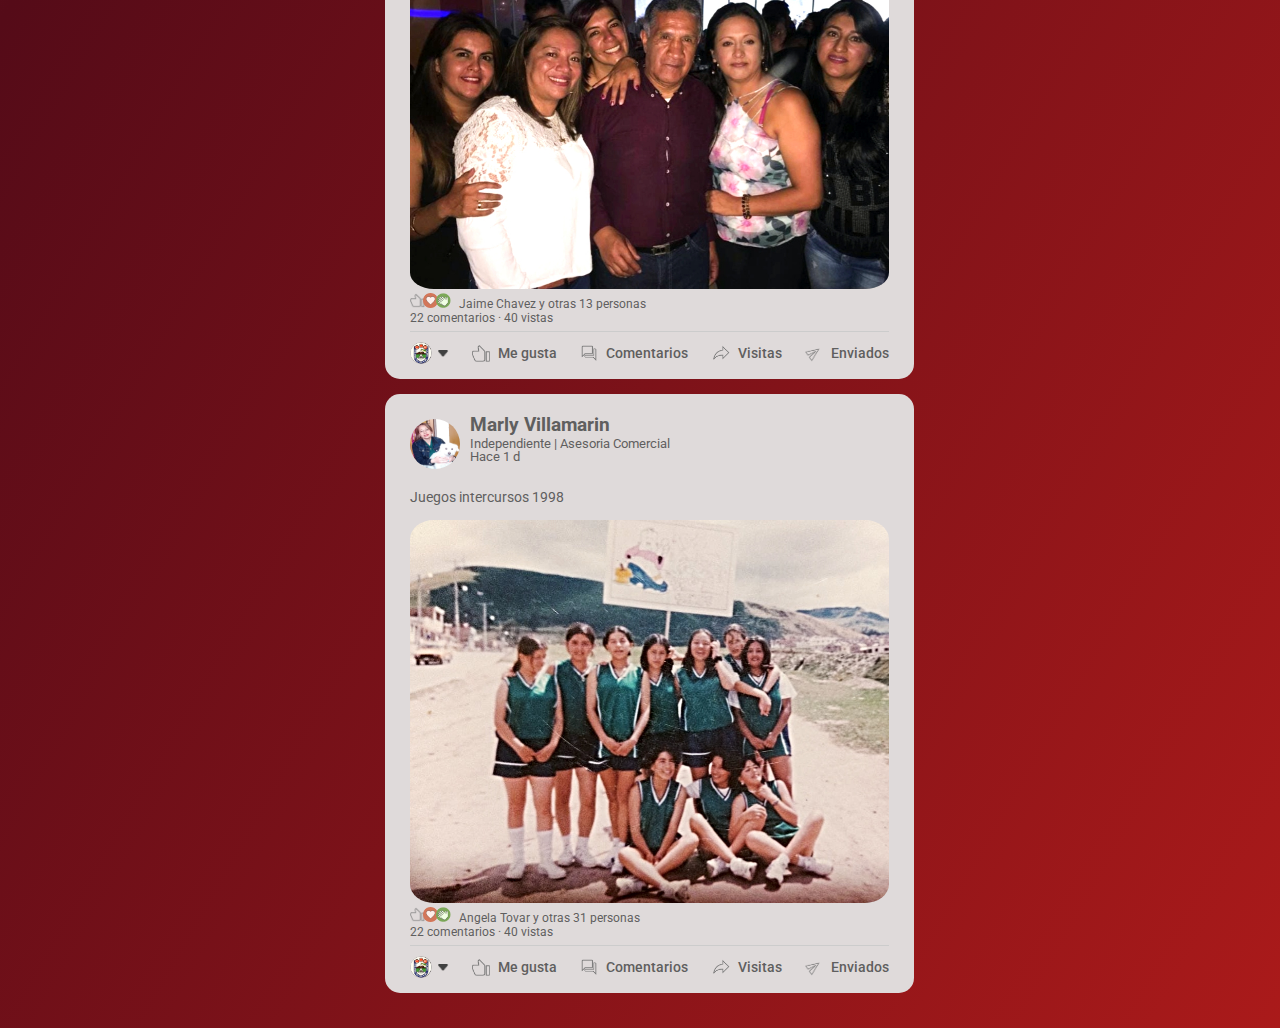
==== commit a6145048: "Update index.html" ====
--- a/index.html
+++ b/index.html
@@ -147,7 +147,7 @@
 
 
               <div class="clock">
-            <h1>Cuenta Regresiva 25 Aniversario: <span id="clock"></span> </h1></div>
+            <h1> Bodas de Plata 25 Aniversario: <span id="clock"></span> </h1></div>
             
 
             <div class="create-post-links">
